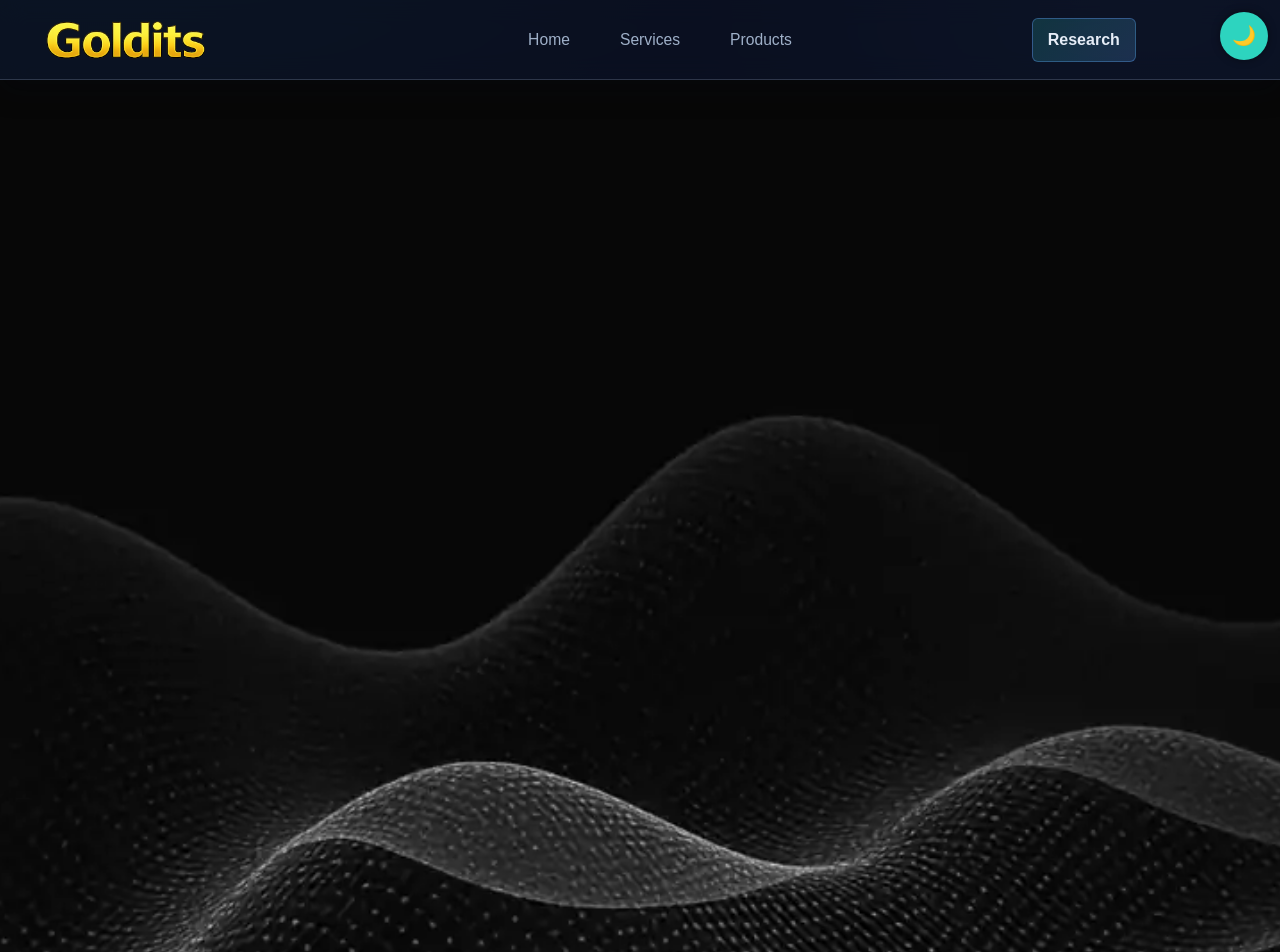
==== contact.html @ d98e349c "Launch-ready website update" ====
<!DOCTYPE html>
<html lang="en">
<head>
  <meta charset="UTF-8" />
  <meta name="viewport" content="width=device-width, initial-scale=1.0" />
  <meta name="theme-color" content="#0b1020" />
  <link rel="icon" type="image/png" href="gos.png" />
  <link rel="apple-touch-icon" href="gologo.webp" />
  <link rel="manifest" href="site.webmanifest" />
  <title>Contact | Goldits</title>
  <meta name="description" content="Contact Goldits to discuss GIS platform integrations, deployments, and geospatial solutions." />
  <meta name="keywords" content="contact GIS nigeria, contact GIS africa, map nigeria services, map africa services, geofencing nigeria support, tracking nigeria solutions, tracking africa solutions, postal code nigeria API, postal code africa data, routing and geocoding nigeria africa" />
  <meta name="robots" content="index, follow" />
  <meta name="geo.region" content="NG" />
  <meta name="geo.placename" content="Nigeria" />
  <link rel="canonical" href="https://goldits.com/contact.html" />
  <meta property="og:type" content="website" />
  <meta property="og:site_name" content="Goldits" />
  <meta property="og:title" content="Contact | Goldits" />
  <meta property="og:description" content="Contact Goldits to discuss GIS platform integrations, deployments, and geospatial solutions." />
  <meta property="og:url" content="https://goldits.com/contact.html" />
  <meta property="og:image" content="https://goldits.com/assets/img/maprend.webp" />
  <meta name="twitter:card" content="summary_large_image" />
  <meta name="twitter:title" content="Contact | Goldits" />
  <meta name="twitter:description" content="Contact Goldits to discuss GIS platform integrations, deployments, and geospatial solutions." />
  <meta name="twitter:image" content="https://goldits.com/assets/img/maprend.webp" />
  <script>
    try {
      if (localStorage.getItem("theme") === "light") {
        document.documentElement.classList.add("light");
      }
    } catch (_) {}
  </script>
  <link rel="stylesheet" href="assets/css/style.css" />
</head>
<body>
  <button id="theme-toggle" aria-label="Toggle theme">🌙</button>
  <a href="#main-content" class="skip-link">Skip to main content</a>

  <nav class="navbar" role="navigation" aria-label="Primary">
    <div class="navbar__container">
      <a href="index.html" id="navbar__logo">
        <img src="gologo.webp" alt="ALGO Logo" loading="eager" decoding="async" fetchpriority="high" />
      </a>
      <div class="navbar__toggle" id="mobile-menu" role="button" aria-label="Toggle menu" aria-controls="primary-menu" aria-expanded="false" tabindex="0">
        <span class="bar"></span><span class="bar"></span><span class="bar"></span>
      </div>
      <ul class="navbar__menu" id="primary-menu">
        <li class="navbar__item"><a href="index.html" class="navbar__links">Home</a></li>
        <li class="navbar__item"><a href="index.html#core-geospatial-services" class="navbar__links">Services</a></li>
        <li class="navbar__item"><a href="index.html#products-overview" class="navbar__links">Products</a></li>
        <li class="navbar__item mobile-only"><a href="index.html#research" class="navbar__links">Research</a></li>
      </ul>
      <a href="index.html#research" class="navbar__research">Research</a>
    </div>
  </nav>

  <main id="main-content" role="main">
    <section class="contact">
      <div class="contact__container">
        <h1>Contact</h1>
        <h2>Get in touch</h2>
        <p>Questions or partnership requests? Send us a message and our team will get back to you.</p>
        <form class="contact__form" action="https://formsubmit.co/apply.async@gmail.com" method="post">
          <input type="hidden" name="form_type" value="Contact Form" />
          <input type="hidden" name="_subject" value="Goldits Contact Form Submission" />
          <input type="hidden" name="_template" value="table" />
          <input type="text" name="_honey" style="display:none" tabindex="-1" autocomplete="off" />
          <label for="name">Name</label>
          <input type="text" id="name" name="name" autocomplete="name" required />

          <label for="email">Email</label>
          <input type="email" id="email" name="email" autocomplete="email" required />

          <label for="message">Message</label>
          <textarea id="message" name="message" rows="5" required></textarea>

          <button type="submit" class="btn btn-primary">Send Message</button>
        </form>
      </div>
    </section>
  </main>

  <script src="script.js" defer></script>
</body>
</html>
---- assets/css/style.css ----
#theme-toggle {
  position: fixed;
  top: max(0.75rem, env(safe-area-inset-top));
  right: max(0.75rem, env(safe-area-inset-right));
  background: var(--primary);
  color: var(--background);
  border: none;
  width: clamp(2.5rem, 4vw, 3rem);
  height: clamp(2.5rem, 4vw, 3rem);
  min-width: 2.5rem;
  min-height: 2.5rem;
  padding: 0;
  display: inline-flex;
  align-items: center;
  justify-content: center;
  border-radius: 50%;
  font-size: clamp(1rem, 2vw, 1.2rem);
  line-height: 1;
  cursor: pointer;
  box-shadow: 0 0 8px rgba(0,0,0,0.4);
  z-index: 9999;
  transition: background-color 0.3s ease, color 0.3s ease, transform 0.2s ease;
}

#theme-toggle:hover {
  background: var(--accent);
  color: var(--secondary);
}

#theme-toggle:active {
  transform: scale(0.96);
}

@media (max-width: 960px) {
  #theme-toggle {
    top: auto;
    bottom: max(0.75rem, env(safe-area-inset-bottom));
    right: max(0.75rem, env(safe-area-inset-right));
  }
}

@media (max-width: 600px) {
  #theme-toggle {
    bottom: max(0.5rem, env(safe-area-inset-bottom));
    right: max(0.5rem, env(safe-area-inset-right));
    width: 2.35rem;
    height: 2.35rem;
    font-size: 1rem;
  }
}

html {
  scroll-behavior: smooth;
  transition: background-color 0.4s ease, color 0.4s ease;
}

:focus-visible {
  outline: 2px solid var(--primary);
  outline-offset: 2px;
}

@media (prefers-reduced-motion: reduce) {
  html {
    scroll-behavior: auto;
  }
}
/* Responsive text, icons, and images */
@media (max-width: 1024px) {
  body {
    font-size: 1rem;
  }
  h1, h2, h3, h4 {
    font-size: 2rem;
  }
  .hero__content h1 {
    font-size: 2.2rem;
  }
  .hero__content p {
    font-size: 1.05rem;
  }
  .hero__image img, .service__card img, .core-group-preview img {
    max-width: 100%;
    height: auto;
    border-radius: 0.7rem;
  }
  .btn {
    padding: 0.7rem 1.2rem;
    font-size: 0.95rem;
  }
}

@media (max-width: 600px) {
  h1, h2, h3, h4 {
    font-size: 1.3rem;
  }
  .hero__content h1 {
    font-size: 1.5rem;
  }
  .hero__content p {
    font-size: 0.98rem;
  }
  .btn {
    padding: 0.5rem 0.8rem;
    font-size: 0.85rem;
  }
}
/* Accessible buttons for topics and subtopics */
.core-services-section .topic-button,
.core-services-section .subtopic-button {
  background: none;
  border: none;
  padding: 0;
  font: inherit;
  color: inherit;
  cursor: pointer;
  text-align: left;
}
.core-services-section .topic-button:focus,
.core-services-section .subtopic-button:focus {
  outline: none;
  box-shadow: none;
}
.core-services-section h3 .topic-button {
  font-weight: inherit;
  font-size: inherit;
}
.core-services-section .subtopic-button {
  display: inline-block;
  width: 100%;
}
/* CSS Variables for Core Geospatial Services */
:root {
  --service-heading-size: 1.4rem;
  --service-icon-size: 24px;
  --service-line-height: 1.4;
  --service-spacing: 0.75rem;
  /* Dark theme (default) */
  --background: #0d0d0d;
  --text: #ffffff;
  --text-secondary: #cccccc;
  --text-muted: #c0c4cd;
  --primary: #00cfff;
  --primary-hover: #4da6ff;
  --secondary: #1a1a1a;
  --accent: #00cfff;
  --card-bg: #131313;
  --card-border: #333;
  --section-bg: #0d0d0d;
  --navbar-bg: rgba(0,0,0,0.40);
}

:root.light {
  --background: #f4f8ff;
  --text: #10203a;
  --text-secondary: #3f5577;
  --text-muted: #62779a;
  --primary: #1f8cff;
  --primary-hover: #36b0ff;
  --secondary: #e9f2ff;
  --accent: #10b981;
  --card-bg: #ffffff;
  --card-border: rgba(31, 140, 255, 0.18);
  --section-bg: #eef4ff;
  --navbar-bg: rgba(244, 248, 255, 0.88);
}
/* wrap list + preview */
/* Two independent group panels */
.core-services-section .core-group-panel {
  display: flex;
  gap: 2rem;
  margin-bottom: 2rem;
}
.core-services-section .core-group-list {
  flex: 1 1 50%;
}
@media (max-width: 768px) {
  .core-services-section .core-group-panel {
    flex-direction: column;
  }
  .core-services-section .core-group-preview {
    display: none;
  }
  /* per-card expansion images continue to show under each line */
}
/* Ensure group preview is hidden and list stacks on screens up to 1024 px */
@media (max-width: 1024px) {
  .core-services-section .core-group-panel {
    flex-direction: column;
  }
  .core-services-section .core-group-preview {
    display: none !important;
  }
}
/* Legacy per-card inline image rules removed; cards use topic background images. */
/* Responsive typography/icon scaling for service lines */
@media (max-width: 768px) {
  :root {
    --service-heading-size: 1.25rem;
    --service-icon-size: 28px;
  }
}
@media (max-width: 480px) {
  :root {
    --service-heading-size: 1.1rem;
    --service-icon-size: 24px;
  }
}
/* Core Services Exact Leslie-Style */
@media (max-width: 768px) {
  .core-services-section .core-group-list .core-line,
  .core-services-section .core-group-list hr {
    width: 100%;
  }
}

.core-services-section .core-header {
  display: flex;
  align-items: center;
  justify-content: center !important;
  gap: var(--service-spacing) !important;
  padding: var(--service-spacing) 0 !important;
}

.core-services-section .core-summary {
  margin-left: 1rem;
  color: #ccc;
  font-size: 0.95rem;
  flex-grow: 1;
}

.core-services-section .core-line:hover .toggle-icon,
.core-services-section .core-line:focus-within .toggle-icon,
.core-services-section .core-line.expanded .toggle-icon {
  opacity: 1;
}

.core-services-section .core-detail li {
  margin-bottom: 0.5rem;
  font-size: 0.95rem;
  color: #ccc;
}
.core-services-section .core-line.expanded .core-detail {
  display: block;
}
.core-services-section .core-line.expanded .core-summary {
  display: none;
}
/* Core Services Section */
.core-services-section {
  border-radius: 0;
  background: transparent;
  text-align: center;
}

.core-services-section::before {
  content: none !important;
  display: none !important;
}

body {
  margin: 0;
  font-family: sans-serif;
  box-sizing: border-box;
  padding: 0;
}
.navbar {
  background: transparent;
  position: sticky;
  top: 0;
  z-index: 999;
  height: 80px;
  display: flex;
  justify-content: center;
  align-items: center;
  font-size: 1rem;
  box-shadow: none;
}
.navbar::before {
  content: "";
  position: absolute;
  inset: 0;
  background: var(--navbar-bg);
  backdrop-filter: blur(12px);
  -webkit-backdrop-filter: blur(12px);
  border-bottom: 1px solid rgba(255,255,255,0.15);
  pointer-events: none;
  transition: background 0.4s ease;
}

 .navbar__container {
  display: flex;
  justify-content: space-between;
  align-items: center;
  height: 80px;
  z-index: 1;
  width: 100%;
  max-width: none;
  margin: 0 auto;
  padding: 0 5%;
  position: relative;
}

@media (max-width: 1200px) {
  .navbar__container {
    padding: 0 3.5%;
  }
}

@media (max-width: 1024px) {
  .navbar__container {
    padding: 0 1rem;
  }
}

@media (max-width: 600px) {
  .navbar__container {
    padding: 0 0.5rem;
  }
}

#navbar__logo {
  background:linear-gradient(to top,#00cfff,#4da6ff);
  background-clip:text;
  -webkit-background-clip:text;
  color:transparent;
  font-size:1.5rem;
  font-weight:bold;
  text-decoration:none;
  display:flex;
  align-items:center;
  cursor:pointer;
  transition:transform 0.3s ease;
  margin-left: 0;
}

#navbar__logo img {
  height: auto;
  width: auto;
  max-width: 160px;
  max-height: 38px;
  object-fit: contain;
  display: block;
  margin-left: -2.4rem;
  margin-right: 0;
  padding: 0;
}


.navbar__menu {
  display: flex;
  align-items: center;
  list-style: none;
  gap: 1rem;
  /* margin: 0 auto; */
  justify-content: center;
  position: absolute;
  left: 50%;
  transform: translateX(-50%);
}

.navbar__links {
  color: var(--text-secondary);
  display: flex;
  align-items: center;
  justify-content: center;
  text-decoration: none;
  padding: 0.5rem 1rem;  /* increase clickable area */
  height: 100%;
  transition: color 0.3s ease, background-color 0.3s ease;
  border-radius: 5px;   /* smooth corners */
}
.navbar__links:hover {
  color: var(--primary);
  background-color: rgba(0, 207, 255, 0.1); /* subtle hover background */
}

.navbar__research {
  background: var(--secondary);
  color: var(--text);
  padding: 0.5rem 0.95rem;
  border-radius: 6px;
  text-decoration: none;
  font-weight: 600;
  margin-left: auto;
  margin-right: 3.75rem;
  display: inline-flex;
  align-items: center;
  justify-content: center;
  transition: background 0.3s ease, color 0.3s ease;
}
.navbar__research:hover {
  background: var(--card-bg);
  color: var(--primary);
}
.mobile-only {
  display: none;
}
@media screen and (max-width: 960px) {
  .navbar__research {
    display: none;
  }
  .navbar__menu .mobile-only {
    display: block;
  }
}

@media (max-width: 1200px) {
  .navbar__research {
    padding: 0.42rem 0.8rem;
    font-size: 0.92rem;
    margin-right: 3.4rem;
  }
}
.navbar__links.active {
  border-bottom: 2px solid #00cfff;
  padding-bottom: 4px;
}
.navbar__toggle .bar {
  display: block;
  width: 25px;
  height: 3px;
  margin: 5px auto;
  transition: transform 0.3s ease-in-out, opacity 0.3s ease-in-out, background-color 0.3s ease-in-out;
  background: #fff;
  cursor: pointer;
}
#mobile-menu {
  display: none;
}
@media screen and (max-width: 960px) {
  #mobile-menu {
    display: block;
    position: absolute;
    right: 16px;
    top: 50%;
    transform: translateY(-50%);
  }
}


body {
  background-color: var(--background);
  color: var(--text);
  transition: background-color 0.4s ease, color 0.4s ease;
}

.hero {
  display: flex;
  flex-direction: row;
  justify-content: flex-start;
  align-items: stretch;
  padding: 6rem 5%;
  height: 65vh;
  color: white;
  text-shadow: 0 0 10px rgba(0,0,0,0.8);
  position: relative;
  overflow: hidden;
  background: none;
}

.hero__content {
  flex: 0 0 48%;
  display: flex;
  flex-direction: column;
  justify-content: center;
  align-items: flex-start;
  text-align: left;
  z-index: 2;
}

.hero__image {
  flex: 1 1 52%;
  display: flex;
  align-items: flex-end;
  justify-content: flex-end;
  position: relative;
  z-index: 1;
}
.hero__image img {
  width: 480px;
  max-width: 100%;
  height: auto;
  object-fit: contain;
  display: block;
  filter: drop-shadow(0 8px 32px rgba(0,0,0,0.18));
}

@media (max-width: 900px) {
  .hero__image img {
    width: 320px;
  }
}

@media (max-width: 768px) {
  .hero {
    flex-direction: column;
    padding: 2rem 1rem;
    height: auto;
  }
  .hero__content {
    flex: 1 1 100%;
    align-items: center;
    text-align: center;
    margin-bottom: 2rem;
  }
  .hero__image {
    justify-content: center;
    align-items: center;
    width: 100%;
    margin: 0 auto;
  }
  .hero__image img {
    width: 100%;
    max-width: 340px;
  }
}

@media (max-width: 768px) {
  .hero {
    background-position: center center;
    background-size: cover;
  }
}

 .hero__content h1 {
  font-size: 3.5rem;
  font-weight: 800;
  margin-bottom: 1.2rem;
  background: none;
  -webkit-background-clip: border-box;
  background-clip: border-box;
  -webkit-text-fill-color: currentColor;
  color: var(--primary);
}

@media (max-width: 1024px) {
  .hero__content h1 {
    font-size: 2.2rem !important;
  }
}

@media (max-width: 600px) {
  .hero__content h1 {
    font-size: 1.5rem !important;
  }
}

.hero__content p {
  font-size: 1.3rem;
  max-width: 700px;
  margin: 0 auto 2.5rem;
  color: var(--text-secondary);
}

.hero__buttons {
  display: flex;
  justify-content: center;
  align-items: center;
  gap: 1rem;
  flex-wrap: wrap;
}
.hero__buttons .btn {
  padding: 1rem 2rem;
  margin: 0 0.8rem;
  font-size: 1rem;
  border-radius: 30px;
  text-transform: uppercase;
  transition: transform 0.3s ease, box-shadow 0.3s ease, background-color 0.3s ease, color 0.3s ease, border-color 0.3s ease;
  box-shadow: 0 4px 15px rgba(0, 207, 255, 0.2);
}

.btn-primary {
  background-color: var(--primary);
  color: var(--background);
  transition: background-color 0.3s ease, color 0.3s ease;
  text-decoration: none;
}
.btn-primary:hover {
  background-color: var(--primary-hover);
}

.btn-secondary {
  background-color: var(--secondary);
  color: var(--text);
  border: 1px solid var(--text);
  transition: background-color 0.3s ease, color 0.3s ease, border-color 0.3s ease;
  text-decoration: none;
}

@media (max-width: 960px) {
  .hero {
    flex-direction: column;
    text-align: center;
    padding: 2rem;
  }

  .hero__content {
    max-width: 100%;
  }
}

.services {
  text-align: center;
  padding: 4rem 2rem;
  background-color: var(--section-bg);
  color: var(--text);
}

.services__header h2 {
  font-size: 2.5rem;
  margin-bottom: 1rem;
}

.services__header p {
  font-size: 1.2rem;
  margin-bottom: 3rem;
}

.services__container {
  display: grid;
  grid-template-columns: repeat(3, 1fr);
  gap: 2rem;
  justify-items: center;
  justify-content: center;
  padding: 0.5rem;
}

/* Make it responsive on smaller devices */
@media (max-width: 1024px) {
  .services__container {
    grid-template-columns: repeat(2, 1fr);
  }
}

@media (max-width: 640px) {
  .services__container {
    grid-template-columns: 1fr;
  }
}

.contact {
  background: url('../img/mesh.webp') no-repeat center center/cover;
  padding: 4rem 2rem;
  text-align: center;
  color: white;
}

.contact__container {
  max-width: 600px;
  margin: 0 auto;
}

.contact__container h1 {
  font-size: 2.5rem;
  font-weight: bold;
}

.contact__container h2 {
  font-size: 2rem;
  font-weight: bold;
  margin-top: 1rem;
}

.product-features h3 {
  align-self: start;

}

.contact__container p {
  font-size: 1.2rem;
  margin: 1.5rem 0;
}

.contact__form {
  display: flex;
  flex-direction: column;
  gap: 1.2rem;
}

.contact__form input,
.contact__form textarea {
  padding: 0.8rem;
  border: none;
  border-radius: 5px;
  font-size: 1rem;
}

.contact__form button {
  padding: 0.8rem;
  font-size: 1.2rem;
  background-color: #1a1a1a;
  color: white;
  border: 1px solid white;
  border-radius: 5px;
  cursor: pointer;
}

.product-features {
  padding: 3rem 2rem;
  text-align: center;
}

.product-features__box h2 {
  font-size: 2rem;
  margin-bottom: 1.5rem;
  text-align: center;
}

.product-features__box ul {
  list-style: none;
  padding: 0;
  text-align: left;
  font-size: 1.1rem;
}

.product-features__box li {
  margin-bottom: 1rem;
  padding-left: 1.5rem;
  position: relative;
}

.navbg-section::before {
  content: "";
  position: absolute;
  top: 0; left: 0; right: 0; bottom: 0;
  background: rgba(0, 0, 0, 0.7); /* Overlay to maintain text contrast */
  z-index: -1;
}

.footer {
  background: linear-gradient(140deg, #0d1a2b 0%, #15314a 48%, #1d4965 100%);
  color: #e8f2ff;
  padding: 2.25rem 1.25rem 0.85rem;
  margin-top: 0;
  font-family: "Segoe UI", sans-serif;
}

.footer__container {
  display: grid;
  grid-template-columns: 1.25fr 0.85fr 0.85fr 1.35fr;
  gap: 1.35rem;
  max-width: 1160px;
  margin: 0 auto;
  align-items: start;
}

.footer__brand,
.footer__links,
.footer__info {
  min-width: 0;
}

.footer__brand {
  padding-right: 0.5rem;
}

.footer__links h3,
.footer__info h3,
.footer__newsletter h3 {
  font-size: 1rem;
  margin: 0 0 0.7rem;
  color: #f3f9ff;
  letter-spacing: 0.01em;
}

.footer__brand h2 {
  font-size: 1.9rem;
  color: #7ae8ff;
  margin: 0 0 0.55rem;
  line-height: 1.1;
}

.footer__brand p {
  font-size: 0.94rem;
  color: #bfd3e9;
  max-width: 34ch;
  line-height: 1.55;
  margin: 0;
}

.footer__brand-logo {
  display: block;
  width: auto;
  max-width: 170px;
  max-height: 42px;
  margin: 0 0 0.55rem;
}

.footer__links ul,
.footer__info ul {
  list-style: none;
  padding: 0;
  margin: 0;
  display: grid;
  gap: 0.5rem;
}

.footer__links li,
.footer__info li {
  margin: 0;
}

.footer__links a,
.footer__info a {
  color: #d5e4f4;
  text-decoration: none;
  transition: color 0.2s ease, opacity 0.2s ease;
  font-size: 0.92rem;
  line-height: 1.4;
}

.footer__links a:hover,
.footer__info a:hover {
  color: #8de6ff;
  opacity: 1;
}

.footer__bottom {
  text-align: center;
  border-top: 1px solid rgba(175, 203, 229, 0.22);
  margin-top: 1.2rem;
  padding-top: 0.7rem;
  font-size: 0.82rem;
  color: #9fb5cd;
}

/* Footer Newsletter */
.footer__newsletter {
  min-width: 0;
  justify-self: stretch;
}

.newsletter-form {
  display: flex;
  align-items: center;
  gap: 0.5rem;
  width: 100%;
  max-width: 100%;
}

.newsletter-field { position: relative; flex: 1; }
.newsletter-field::before {
  content: "";
  position: absolute; left: 12px; top: 50%; transform: translateY(-50%);
  width: 20px; height: 16px; opacity: 0.55; background-repeat: no-repeat; background-size: contain;
  background-image: url('data:image/svg+xml;utf8,<svg xmlns="http://www.w3.org/2000/svg" width="20" height="16" viewBox="0 0 24 24" fill="%23999"><path d="M20 4H4c-1.1 0-2 .9-2 2v12c0 1.1.9 2 2 2h16c1.1 0 2-.9 2-2V6c0-1.1-.9-2-2-2zm0 4-8 5L4 8V6l8 5 8-5v2z"/></svg>');
}
.newsletter-input {
  width: 100%; height: 46px; border-radius: 12px; border: none; outline: none;
  background: #ffffff; color: #0f172a; padding: 0 0.9rem 0 2.4rem; /* room for envelope */
  box-shadow: 0 1px 0 rgba(0,0,0,0.04) inset;
}
.newsletter-button {
  width: 56px; height: 46px; border: 1px solid #d4af37; border-radius: 12px; background: #d4af37; cursor: pointer;
  display: inline-flex; align-items: center; justify-content: center;
  transition: transform 0.15s ease, filter 0.2s ease;
}
.newsletter-button:hover { filter: brightness(1.05); }
.newsletter-button:active { transform: translateY(1px); }
.newsletter-button svg path { fill: #ffffff !important; }
.newsletter-legal { font-size: 0.82rem; color: #aebcd2; margin-top: 0.62rem; line-height: 1.45; }
.newsletter-legal a { color: #ff8a3d; text-decoration: none; }

@media (max-width: 1024px) {
  .footer__container {
    grid-template-columns: repeat(2, minmax(0, 1fr));
    gap: 1.1rem 1rem;
  }

  .footer__newsletter {
    grid-column: 1 / -1;
  }
}

@media (max-width: 600px) {
  .footer {
    padding: 1.7rem 0.9rem 0.75rem;
  }

  .footer__container {
    grid-template-columns: 1fr;
    gap: 1rem;
  }

  .footer__brand p {
    max-width: none;
  }

  .newsletter-form {
    max-width: 100%;
  }
}

.products-overview-section .services__header {
  text-align: center;
  margin-bottom: 3rem;
}

#products-overview {
  position: relative;
  background: linear-gradient(rgba(13,13,13,0.95), rgba(13,13,13,0.95)), url('../img/still.webp') no-repeat center center;
  background-size: cover;
  background-attachment: scroll;
  z-index: 1;
  overflow: visible;
  isolation: isolate;
}

#products-overview .bg-overlay {
  position: absolute;
  top: 0; left: 0;
  width: 100%; height: 100%;
  background: rgba(0, 0, 0, 0.5); /* dim effect */
  z-index: 0;
}

#products-overview > *:not(.bg-overlay) {
  position: relative;
  z-index: 1;
}
/* Tab Navigation for Products Overview */
.tab-buttons {
  display: flex;
  justify-content: center;
  gap: 0.75rem;
  margin-bottom: 2rem;
  flex-wrap: wrap;
  padding: 0 1rem;
  overflow-x: auto;
  -webkit-overflow-scrolling: touch;
  scrollbar-width: thin;
  scrollbar-color: rgba(0, 207, 255, 0.3) transparent;
}

.tab-buttons::-webkit-scrollbar {
  height: 6px;
}

.tab-buttons::-webkit-scrollbar-track {
  background: transparent;
}

.tab-buttons::-webkit-scrollbar-thumb {
  background: rgba(0, 207, 255, 0.3);
  border-radius: 3px;
}

.tab-buttons::-webkit-scrollbar-thumb:hover {
  background: rgba(0, 207, 255, 0.5);
}

.tab-btn {
  background: var(--card-bg);
  color: var(--text-secondary);
  border: 1px solid var(--card-border);
  padding: 0.6rem 1rem;
  border-radius: 8px;
  cursor: pointer;
  transition: background-color 0.3s cubic-bezier(0.4, 0, 0.2, 1), color 0.3s cubic-bezier(0.4, 0, 0.2, 1), border-color 0.3s cubic-bezier(0.4, 0, 0.2, 1), transform 0.3s cubic-bezier(0.4, 0, 0.2, 1);
  white-space: nowrap;
  font-size: 0.9rem;
  font-weight: 500;
  flex-shrink: 0;
}

.tab-btn.active,
.tab-btn:hover {
  background: rgba(0, 207, 255, 0.1);
  border-color: rgba(0, 207, 255, 0.3);
  transform: none;
}

.tab-btn.active {
  background: var(--primary);
  color: var(--background);
  border-color: var(--primary);
  box-shadow: 0 4px 12px rgba(0, 207, 255, 0.3);
}

@media (max-width: 768px) {
  .tab-buttons {
    justify-content: flex-start;
    flex-wrap: nowrap;
    overflow-x: auto;
    padding: 0.5rem 1rem;
    margin-bottom: 1.5rem;
  }
  
  .tab-btn {
    padding: 0.5rem 0.9rem;
    font-size: 0.85rem;
  }
}

.tab-content {
  display: none;
}

.tab-content.active {
  display: block;
}

.products-overview-section {
  position: relative;
  overflow: visible;
  isolation: isolate;
}

.tab-arrows {
  position: sticky;
  top: 46vh;
  left: 0;
  right: 0;
  height: 0;
  margin-bottom: 0;
  overflow: visible;
  z-index: 2147483000;
  pointer-events: auto;
}

.tab-nav-arrow {
  position: absolute;
  top: 0;
  width: 48px;
  height: 48px;
  border: 1px solid rgba(0, 207, 255, 0.42);
  border-radius: 999px;
  background: rgba(9, 19, 33, 0.9);
  color: #dff5ff;
  font-size: 1.25rem;
  font-weight: 700;
  line-height: 1;
  display: inline-flex;
  align-items: center;
  justify-content: center;
  cursor: pointer;
  box-shadow: 0 10px 20px rgba(0, 0, 0, 0.35);
  pointer-events: auto;
  touch-action: manipulation;
  -webkit-tap-highlight-color: transparent;
  user-select: none;
  transform: translateZ(0) scale(1);
  transition: transform 0.18s ease, box-shadow 0.2s ease, background-color 0.2s ease, border-color 0.2s ease;
  z-index: 2147483001;
}

.tab-nav-arrow--left {
  left: 0.8rem;
}

.tab-nav-arrow--right {
  right: 0.8rem;
}

.tab-nav-arrow:hover {
  background: rgba(12, 30, 51, 0.95);
  border-color: rgba(0, 207, 255, 0.72);
  transform: translateY(-2px) scale(1.1);
  box-shadow: 0 14px 28px rgba(0, 0, 0, 0.42), 0 0 0 3px rgba(0, 207, 255, 0.2);
  animation: arrowHoverPulse 0.55s ease;
}

.tab-nav-arrow:focus-visible {
  outline: none;
  box-shadow: 0 0 0 2px rgba(0, 207, 255, 0.45), 0 10px 20px rgba(0, 0, 0, 0.35);
}

.tab-nav-arrow:active {
  transform: translateY(1px) scale(0.92);
  box-shadow: 0 6px 14px rgba(0, 0, 0, 0.35), 0 0 0 2px rgba(0, 207, 255, 0.26);
}

.tab-nav-arrow.is-pressing {
  animation: arrowClickPulse 0.26s ease;
}

@keyframes arrowHoverPulse {
  0% {
    transform: translateY(0) scale(1);
  }
  50% {
    transform: translateY(-2px) scale(1.12);
  }
  100% {
    transform: translateY(-2px) scale(1.1);
  }
}

@keyframes arrowClickPulse {
  0% {
    transform: translateY(0) scale(1);
  }
  45% {
    transform: translateY(1px) scale(0.9);
  }
  100% {
    transform: translateY(0) scale(1);
  }
}

.tab-panel-footer {
  margin-top: 1.5rem;
  text-align: center;
}

#products-overview .tab-content,
#products-overview .tab-content .services__container,
#products-overview .tab-content .service__card {
  position: relative;
  z-index: 1;
}

#products-overview .tab-content .services__container {
  max-width: calc(100% - 8rem);
  margin-left: auto;
  margin-right: auto;
}

@media (max-width: 1024px) {
  #products-overview .tab-content .services__container {
    max-width: calc(100% - 6rem);
  }
}

@media (max-width: 640px) {
  #products-overview .tab-content .services__container {
    max-width: calc(100% - 4.4rem);
  }
}


.tab-panel-footer .btn {
  min-width: 220px;
}

.service__card.is-featured {
  border-color: rgba(0, 207, 255, 0.45);
  box-shadow: 0 14px 28px rgba(0, 207, 255, 0.12);
}

.service__card.is-featured::after {
  content: "Featured";
  position: absolute;
  top: 12px;
  right: 12px;
  background: rgba(0, 207, 255, 0.9);
  color: #041018;
  font-size: 0.72rem;
  font-weight: 700;
  text-transform: uppercase;
  letter-spacing: 0.04em;
  padding: 0.32rem 0.55rem;
  border-radius: 999px;
  z-index: 3;
}

.our-capabilities-card,
.service__card {
  border: 1px solid rgba(159, 176, 200, 0.2);
  box-shadow: 0 14px 34px rgba(2, 8, 23, 0.34);
}

.service__card {
  background: var(--card-bg);
  border: 1px solid var(--card-border);
  border-radius: 16px;
  overflow: hidden;
  max-width: 500px;
  width: 100%;
  display: flex;
  flex-direction: column;
  box-shadow: 0 12px 24px rgba(0, 207, 255, 0.07);
  transition: transform 0.3s ease, box-shadow 0.3s ease, background 0.4s ease, border-color 0.4s ease;
  position: relative;
}

.service__card.is-featured {
  box-shadow: 0 14px 28px rgba(0, 207, 255, 0.12);
  border-color: rgba(0, 207, 255, 0.45);
}

@media (max-width: 1024px) {
  .service__card,
  .product-features__box,
  .our-capabilities-card {
    box-shadow: 0 8px 18px rgba(2, 8, 23, 0.24);
  }

  .service__card {
    border-radius: 12px;
  }
}

@media (max-width: 640px) {
  .tab-arrows {
    top: 46vh;
    z-index: 2147483000;
    height: 0;
    margin-bottom: 0;
  }

  .tab-nav-arrow {
    width: 42px;
    height: 42px;
    font-size: 1.1rem;
  }

  .tab-nav-arrow--left {
    left: 0.55rem;
  }

  .tab-nav-arrow--right {
    right: 0.55rem;
  }

  .tab-panel-footer .btn {
    min-width: 100%;
  }
}
/* --- Unified Service Card and Card Image Styles --- */
/* --- Unified Service Card and Card Image Styles --- */
.service__card {
  background: var(--card-bg);
  border: 1px solid var(--card-border);
  border-radius: 16px;
  overflow: hidden;
  max-width: 500px;
  width: 100%;
  display: flex;
  flex-direction: column;
  box-shadow: 0 12px 24px rgba(0, 207, 255, 0.07);
  transition: transform 0.3s ease, box-shadow 0.3s ease, background 0.4s ease, border-color 0.4s ease;
  position: relative;
}
.service__card:hover {
  transform: translateY(-8px);
  box-shadow: 0 16px 32px rgba(0, 207, 255, 0.15);
}
.card-image {
  width: 100%;
  height: 240px;
  background-color: #000;
  overflow: hidden;
}
.card-image img {
  width: 100%;
  height: 100%;
  object-fit: cover;
  display: block;
}
.card-content {
  padding: 1.8rem 1.5rem;
  display: flex;
  flex-direction: column;
  gap: 0.8rem;
  text-align: left;
  position: relative;
  z-index: 2;
}
.card-content h3 {
  font-size: 1.5rem;
  font-weight: 700;
  color: var(--primary);
  margin: 0 0 0.5rem;
  transition: transform 0.3s ease, color 0.3s ease;
  cursor: pointer;
}
.card-content p {
  color: var(--text-secondary);
  font-size: 1.05rem;
  line-height: 1.6;
  margin: 0;
}


/* Exact Our Capabilities Section (Mockup Match) */
/* Our Capabilities Exact Section: Match Products Overview styles */
.shared-services-bg {
  position: relative;
  background: none;
  isolation: isolate;
}

.shared-services-bg::before {
  content: "";
  position: absolute;
  inset: 0;
  z-index: 0;
  background-image: linear-gradient(rgba(13, 13, 13, 0.92), rgba(13, 13, 13, 0.92)), url("../img/glovec.webp");
  background-position: center center;
  background-repeat: no-repeat;
  background-size: cover;
  transform: translateZ(0);
}

.shared-services-bg > * {
  position: relative;
  z-index: 1;
}

.our-capabilities-exact {
  position: relative;
  background: transparent;
  padding: 4rem 2rem;
  display: flex;
  justify-content: center;
  overflow: hidden;
  contain: layout paint;
}

/* Keep a single fixed background image across breakpoints */
@media (max-width: 1024px) {
  .shared-services-bg::before {
    background-position: center center;
  }
}

.our-capabilities-exact .bg-overlay {
  /* keep for legacy but can be empty or removed */
  display: none;
}
.our-capabilities-exact > .our-capabilities-card {
  position: relative;
  z-index: 1;
}

/* Exact Our Capabilities Section (Mockup Match) */
.our-capabilities-card {
    background: transparent;
    background-color: rgba(18, 22, 0, 0.70);
    
    border-radius: 1rem;
    display: flex;
    max-width: 1200px;
    width: 100%;
    padding: 2.5rem 2.5rem 3rem;
    align-items: flex-start;
    justify-content: space-between;
    box-shadow: 0 0 16px rgba(0, 0, 0, 0.4);
    color: white;
    position: relative;
    margin-top: 3rem;
    margin-bottom: 5rem;
    overflow: hidden;
}

/* Stack heading on top for Core & Platform Services */
.core-services-section .our-capabilities-card {
  flex-direction: column;
  align-items: stretch;
  contain: layout paint;
}

/* Core Geospatial Services container should be white */
#core-geospatial-services .our-capabilities-card {
  background: #f2eadb !important;
  background-color: #f2eadb !important;
  color: #1a2740;
  box-shadow: none !important;
  border: none !important;
}

/* Platform & Ecosystem Services container should be white */
#platform-ecosystem-services .our-capabilities-card {
  background: #f2eadb !important;
  background-color: #f2eadb !important;
  color: #1a2740;
  box-shadow: none !important;
  border: none !important;
}

/* Keep showcase card rich but reduce heavy blending cost while scrolling */
#our-capabilities .our-capabilities-card {
  background-color: rgba(15, 20, 30, 0.9);
  box-shadow: 0 6px 16px rgba(2, 8, 23, 0.2);
}
.core-services-section h2.section-title {
  width: 100%;
  margin: 0 0 0.55rem;
}

.skip-link {
  position: absolute;
  left: -999px;
  top: auto;
  background: #000;
  color: #fff;
  padding: 0.75rem 1rem;
  z-index: 2000;
  text-decoration: none;
  border-radius: 4px;
}
.skip-link:focus {
  left: 1rem;
  top: 1rem;
}
.visually-hidden {
  position: absolute !important;
  width: 1px !important;
  height: 1px !important;
  padding: 0 !important;
  margin: -1px !important;
  overflow: hidden !important;
  clip: rect(0 0 0 0) !important;
  white-space: nowrap !important;
  border: 0 !important;
}
@media screen and (max-width: 960px) {
  .navbar__menu {
    position: fixed;
    top: 0;
    right: 0;
    width: 80%;
    height: 100vh;
    display: flex;
    flex-direction: column;
    align-items: flex-start;
    justify-content: flex-start;
    padding: 2rem 1.5rem;
    padding-top: 4rem;
    background: rgba(0, 0, 0, 0.95);
    transform: translateX(100%);
    transition: none;
    z-index: 1000;
    overflow-y: auto;
  }
  .navbar__menu.active {
    transform: translateX(0);
    transition: transform 0.4s ease;
  }
  /* Remove overlay pseudo-element (no .navbar__menu::before) */

  .navbar__toggle {
    position: fixed;
    top: 1rem;
    right: 1rem;
    background: rgba(0, 0, 0, 0.3);
    padding: 0.5rem;
    border-radius: 4px;
    z-index: 1101;
    width: auto;
    height: auto;
  }
  .navbar__toggle:hover {
    background: rgba(0, 0, 0, 0.5);
  }
  .navbar__toggle.active .bar {
    background: transparent;
  }
  .navbar__toggle.active::before {
    content: "×";
    font-size: 2.4rem;
    color: #ffffff;
    display: block;
    position: absolute;
    top: 0.2rem;
    right: 0.4rem;
    left: 0;
    width: 100%;
    height: 100%;
    text-align: center;
    pointer-events: none;
  }

  .navbar__item { width: 100%; }

  .navbar__links {
    text-align: left;
    padding: 0.75rem 0 0;
    width: 100%;
    margin: 0;
    border-radius: 4px;
    transition: background 0.3s ease, color 0.3s ease;
    display: block;
    font-size: 1.2rem;
    border-bottom: 1px solid rgba(255,255,255,0.3);
  }
  .navbar__links:hover {
    background: rgba(255, 255, 255, 0.1);
  }

  /* Add vertical spacing between links for mobile menu */
  .navbar__menu .navbar__item + .navbar__item .navbar__links {
    margin-top: 0.5rem;
  }

  /* Show the mobile-only item inside the slide-in menu */
  .navbar__menu .mobile-only { display: block; }
}

@media (prefers-reduced-motion: reduce) {
  .core-services-section .core-group-preview img {
    transition: none !important;
    transform: none !important;
  }
}
@media (max-width: 600px) {
  .footer { padding: 0.75rem 0.75rem 0.5rem; }
  .footer__container { gap: 0.5rem; }
  .footer__brand h2 { font-size: 1.25rem; }
  .footer__links a, .footer__info a { font-size: 0.8rem; }
}
/* === Mobile fixes === */
/* Background-attachment: fixed is buggy on iOS; fall back to scroll on mobile/tablet */
@media (max-width: 1024px) {
  #products-overview {
    background-attachment: scroll !important;
    background-position: center center;
    background-repeat: no-repeat;
    background-size: cover;
  }

  .shared-services-bg::before {
    background-position: center center;
    background-repeat: no-repeat;
    background-size: cover;
  }
}

/* Ensure scroll-to-header accounts for sticky navbar */
.core-line { scroll-margin-top: 88px; }

/* Contain ::before overlays to the section */
.core-services-section { position: relative; }

/* Hero image sizing override */
@media (min-width: 1025px) {
  .hero {
    min-height: 70vh;
    align-items: center;
  }

  .hero__content {
    flex: 0 0 50%;
    max-width: 50%;
    align-items: flex-start;
  }

  .hero__image {
    flex: 0 0 50%;
    max-width: 50%;
    justify-content: center;
    align-items: center;
  }

  .hero__image img {
    width: 100%;
    max-width: 760px;
    max-height: 70vh;
    height: auto;
    object-fit: contain;
  }
}

@media (max-width: 1024px) {
  .hero__image {
    width: 100%;
    max-width: 640px;
    margin: 0 auto;
  }

  .hero__image img {
    width: 100%;
    max-width: 100%;
    height: auto;
  }
}

/* ===== Modern Dark Theme Refresh ===== */
:root:not(.light) {
  --background: #0b1020;
  --section-bg: #0f172a;
  --card-bg: #111827;
  --secondary: #1a2336;
  --text: #e6edf7;
  --text-secondary: #9fb0c8;
  --text-muted: #7f93b0;
  --primary: #2dd4bf;
  --primary-hover: #60a5fa;
  --accent: #f59e0b;
  --card-border: rgba(159, 176, 200, 0.22);
  --navbar-bg: rgba(11, 16, 32, 0.72);
}

body {
  background-color: var(--background);
  background-image:
    radial-gradient(1200px 700px at 8% -10%, rgba(45, 212, 191, 0.12), transparent 55%),
    radial-gradient(900px 600px at 90% 0%, rgba(96, 165, 250, 0.1), transparent 52%);
  color: var(--text);
}

.navbar::before {
  border-bottom: 1px solid rgba(159, 176, 200, 0.24);
  box-shadow: 0 10px 28px rgba(5, 10, 20, 0.32);
}

.navbar__links {
  color: var(--text-secondary);
  border: 1px solid transparent;
}

.navbar__links:hover {
  color: var(--text);
  background-color: rgba(96, 165, 250, 0.12);
  border-color: rgba(96, 165, 250, 0.28);
}

.navbar__research {
  background: linear-gradient(135deg, rgba(45, 212, 191, 0.18), rgba(96, 165, 250, 0.2));
  border: 1px solid rgba(96, 165, 250, 0.36);
}

.hero {
  min-height: 72vh;
  padding-top: 7rem;
}

.hero__content h1 {
  letter-spacing: -0.02em;
  line-height: 1.03;
}

.hero__content p {
  max-width: 60ch;
  color: var(--text-secondary);
}

.hero__buttons .btn {
  text-transform: none;
  border-radius: 12px;
  font-weight: 600;
}

.btn-primary {
  background: var(--primary);
  color: #041018;
  border: 1px solid rgba(159, 176, 200, 0.2);
  box-shadow: 0 10px 24px rgba(45, 212, 191, 0.25);
}

.btn-secondary {
  background: rgba(26, 35, 54, 0.72);
  border: 1px solid rgba(159, 176, 200, 0.36);
  color: var(--text);
}

.btn-secondary:hover {
  background: rgba(33, 44, 67, 0.92);
  border-color: rgba(96, 165, 250, 0.45);
}

.our-capabilities-card,
.service__card {
  border: 1px solid rgba(159, 176, 200, 0.2);
  box-shadow: 0 14px 34px rgba(2, 8, 23, 0.34);
}

.our-capabilities-card {
  background-color: rgba(17, 24, 39, 0.72);
  backdrop-filter: none;
  -webkit-backdrop-filter: none;
}

.core-services-section .core-group-list .core-line {
  border-radius: 10px;
  transition: background-color 0.2s ease, transform 0.2s ease;
}

.core-services-section .core-line:hover {
  background: rgba(96, 165, 250, 0.1);
}

.core-services-section .core-line h3 {
  color: var(--text);
}

.core-services-section .core-detail li {
  color: var(--text-secondary);
}

.core-services-section h2.section-title,
.services__header h2 {
  color: var(--text);
  background: linear-gradient(135deg, #d7e9ff, #9fb0c8);
  -webkit-background-clip: text;
  background-clip: text;
  -webkit-text-fill-color: transparent;
}

#products-overview .services__header p,
.card-content p,
.footer__brand p {
  color: var(--text-secondary);
}

.tab-btn {
  border: 1px solid rgba(159, 176, 200, 0.3);
  background: rgba(17, 24, 39, 0.65);
  color: var(--text-secondary);
}

.tab-btn.active,
.tab-btn:hover {
  color: var(--text);
  border-color: rgba(96, 165, 250, 0.55);
}

.tab-btn.active {
  background: linear-gradient(135deg, rgba(45, 212, 191, 0.22), rgba(96, 165, 250, 0.25));
  box-shadow: 0 10px 22px rgba(96, 165, 250, 0.2);
}

.card-content h3,
.footer__brand h2 {
  color: #c9f9f2;
}

.footer {
  background: linear-gradient(120deg, #0b1020, #111827, #1a2336);
  border-top: 1px solid rgba(159, 176, 200, 0.2);
}

/* ===== Light Mode Surface + Palette Overrides ===== */
:root.light body {
  background-color: var(--background);
  background-image:
    radial-gradient(1200px 700px at 8% -10%, rgba(31, 140, 255, 0.1), transparent 55%),
    radial-gradient(900px 600px at 90% 0%, rgba(16, 185, 129, 0.08), transparent 52%);
  color: var(--text);
}

:root.light .navbar::before {
  border-bottom: 1px solid rgba(31, 140, 255, 0.22);
  box-shadow: 0 8px 20px rgba(31, 66, 120, 0.12);
}

:root.light .navbar__links {
  color: var(--text-secondary);
}

:root.light .navbar__links:hover {
  color: var(--text);
  background-color: rgba(31, 140, 255, 0.12);
  border-color: rgba(31, 140, 255, 0.24);
}

:root.light .navbar__research {
  background: linear-gradient(135deg, rgba(31, 140, 255, 0.18), rgba(16, 185, 129, 0.16));
  border: 1px solid rgba(31, 140, 255, 0.24);
  color: var(--text);
}

:root.light .btn-primary {
  color: #ffffff;
  box-shadow: 0 8px 20px rgba(31, 140, 255, 0.24);
}

:root.light .btn-secondary {
  background: #ffffff;
  border-color: rgba(31, 140, 255, 0.25);
  color: var(--text);
}

:root.light .btn-secondary:hover {
  background: #f7fbff;
  border-color: rgba(31, 140, 255, 0.4);
}

:root.light .hero__content h1 {
  background: none;
  -webkit-background-clip: border-box;
  background-clip: border-box;
  -webkit-text-fill-color: currentColor;
  color: #1363df;
}

:root.light .hero__content p {
  color: #314d75;
}

:root.light .our-capabilities-card,
:root.light .service__card {
  background-color: #ffffff;
  border-color: rgba(31, 140, 255, 0.16);
  box-shadow: 0 12px 28px rgba(31, 66, 120, 0.12);
}

:root.light #our-capabilities .our-capabilities-card {
  background-color: rgba(255, 255, 255, 0.94);
}

:root.light #core-geospatial-services .our-capabilities-card,
:root.light #platform-ecosystem-services .our-capabilities-card {
  background: #F5EFE6 !important;
  background-color: #F5EFE6 !important;
  color: var(--text);
}

:root.light .product-features__box {
  background: linear-gradient(145deg, rgba(255, 255, 255, 0.96), rgba(240, 248, 255, 0.96));
  border-color: rgba(31, 140, 255, 0.16);
  box-shadow: 0 10px 24px rgba(31, 66, 120, 0.1);
}

:root.light .shared-services-bg::before {
  background-image: linear-gradient(rgba(244, 248, 255, 0.9), rgba(244, 248, 255, 0.9)), url("../img/glovec.webp");
}

:root.light #products-overview {
  background: linear-gradient(rgba(244, 248, 255, 0.94), rgba(244, 248, 255, 0.94)), url("../img/still.webp") no-repeat center center;
  background-size: cover;
}

:root.light #products-overview .bg-overlay {
  background: rgba(255, 255, 255, 0.28);
}

:root.light .core-services-section h2.section-title,
:root.light .services__header h2,
:root.light .our-capabilities-card--showcase h2 {
  background: linear-gradient(135deg, #0f3f91, #2a7cff);
  -webkit-background-clip: text;
  background-clip: text;
  -webkit-text-fill-color: transparent;
  color: transparent;
}

:root.light .tab-btn {
  background: #ffffff;
  border-color: rgba(31, 140, 255, 0.22);
  color: var(--text-secondary);
  font-weight: 600;
  letter-spacing: 0.01em;
}

:root.light .tab-btn.active,
:root.light .tab-btn:hover {
  color: var(--text);
  border-color: rgba(31, 140, 255, 0.45);
}

:root.light .tab-btn.active {
  background: linear-gradient(135deg, rgba(31, 140, 255, 0.2), rgba(16, 185, 129, 0.18));
  box-shadow: 0 8px 18px rgba(31, 140, 255, 0.16);
}

:root.light .card-content h3,
:root.light .footer__brand h2 {
  color: #1f4f9a;
}

:root.light .card-content h3 {
  font-weight: 700;
  letter-spacing: -0.01em;
}

:root.light .card-content p {
  color: #4a6388;
  line-height: 1.68;
}

:root.light .footer {
  background: linear-gradient(120deg, #eaf2ff, #f4f8ff, #e8f6ff);
  border-top: 1px solid rgba(31, 140, 255, 0.2);
  color: var(--text);
}

:root.light .footer__brand p,
:root.light .footer__links a,
:root.light .footer__info a,
:root.light .footer__bottom {
  color: var(--text-secondary);
}

:root.light .footer__links a:hover,
:root.light .footer__info a:hover,
:root.light .newsletter-legal a {
  color: var(--primary);
}

:root.light .newsletter-input {
  background: #ffffff;
  color: var(--text);
  border: 1px solid rgba(31, 140, 255, 0.2);
}

:root.light .newsletter-button {
  background: #d4af37;
  border-color: #d4af37;
}

:root.light .spotlight-section {
  background: linear-gradient(140deg, #eaf3ff 0%, #f3f9ff 50%, #ecf9f5 100%);
  color: var(--text);
}

:root.light .spotlight-kicker {
  color: #2b5f9e;
  background: rgba(255, 255, 255, 0.82);
  border-color: rgba(43, 95, 158, 0.2);
}

:root.light .spotlight-title {
  background: linear-gradient(90deg, #1f8cff, #10b981);
  -webkit-background-clip: text;
  background-clip: text;
  -webkit-text-fill-color: transparent;
}

:root.light .spotlight-lead {
  color: #36567f;
}

:root.light .spotlight-hero-card {
  background: rgba(255, 255, 255, 0.84);
  border-color: rgba(31, 140, 255, 0.16);
  box-shadow: 0 20px 48px rgba(31, 66, 120, 0.14);
}

:root.light .spotlight-hero-copy h3 {
  color: #163863;
}

:root.light .spotlight-hero-copy p {
  color: #496a93;
}

:root.light .spotlight-metrics li {
  background: rgba(255, 255, 255, 0.82);
  border-color: rgba(31, 140, 255, 0.18);
}

:root.light .spotlight-metrics li strong {
  color: #124f8e;
}

:root.light .spotlight-metrics li span {
  color: #4b688f;
}

:root.light .spotlight-card {
  background: rgba(255, 255, 255, 0.82);
  border-color: rgba(31, 140, 255, 0.18);
  box-shadow: 0 10px 24px rgba(31, 66, 120, 0.12);
}

:root.light .spotlight-card h3 {
  color: #15507f;
}

:root.light .spotlight-card p {
  color: #48658d;
}

:root.light .core-services-section .core-group-preview {
  background: rgba(255, 255, 255, 0.92);
  border: 1px solid rgba(31, 140, 255, 0.16);
}

:root.light .core-services-section .core-group-preview img {
  background: rgba(239, 247, 255, 0.9);
}

:root.light .geo-showcase-item {
  background-color: rgba(230, 239, 255, 0.82);
  box-shadow: 0 8px 18px rgba(31, 66, 120, 0.12);
}

:root.light .geo-showcase-item::after {
  background: linear-gradient(180deg, rgba(255, 255, 255, 0.22), rgba(234, 243, 255, 0.62));
}

:root.light .geo-showcase-item:hover::after {
  background: linear-gradient(180deg, rgba(255, 255, 255, 0.3), rgba(223, 236, 255, 0.75));
}

:root.light .geo-showcase-item strong {
  color: #143b78;
  font-weight: 700;
  letter-spacing: -0.005em;
}

:root.light .geo-showcase-item > span:last-child {
  color: #35537b;
  line-height: 1.56;
}

:root.light .product-features__box h2 {
  color: #153a76;
  letter-spacing: -0.01em;
}

:root.light #theme-toggle {
  color: #ffffff;
  box-shadow: 0 6px 16px rgba(31, 140, 255, 0.24);
}

:root.light .product-features__box li {
  color: #3f5f89;
  line-height: 1.62;
}

:root.light .services__header p,
:root.light #products-overview .services__header p {
  color: #3f5c84;
  max-width: 70ch;
  margin-left: auto;
  margin-right: auto;
}

:root.light .core-services-section .core-line h3 {
  color: #f5f9ff;
  letter-spacing: 0.01em;
}

:root.light .core-services-section .core-detail li {
  color: #dce8fa;
}

@media (max-width: 960px) {
  :root.light .navbar__menu {
    background: rgba(244, 248, 255, 0.98);
    border-left: 1px solid rgba(31, 140, 255, 0.2);
  }

  :root.light .navbar__links {
    color: var(--text);
    border-bottom: 1px solid rgba(31, 140, 255, 0.18);
  }

  :root.light .navbar__links:hover {
    background: rgba(31, 140, 255, 0.08);
  }

  :root.light .navbar__toggle {
    background: rgba(255, 255, 255, 0.9);
    border: 1px solid rgba(31, 140, 255, 0.2);
  }

  :root.light .navbar__toggle .bar {
    background: #184580;
  }
}

@media (max-width: 768px) {
  :root.light .tab-btn {
    font-size: 0.84rem;
    padding: 0.44rem 0.72rem;
    border-radius: 9px;
  }

  :root.light .card-content {
    padding: 0.95rem 0.85rem 1rem;
  }

  :root.light .card-content h3 {
    font-size: 1.06rem;
    line-height: 1.32;
  }

  :root.light .card-content p {
    font-size: 0.95rem;
    line-height: 1.56;
  }

  :root.light .geo-showcase-item {
    padding: 0.82rem 0.8rem;
  }

  :root.light .geo-showcase-item strong {
    font-size: 0.94rem;
  }

  :root.light .geo-showcase-item > span:last-child {
    font-size: 0.83rem;
  }
}

@media (max-width: 768px) {
  .hero {
    min-height: auto;
    padding-top: 5.25rem;
  }

  .our-capabilities-card,
  .service__card {
    box-shadow: 0 10px 24px rgba(2, 8, 23, 0.28);
  }
}

/* ===== Seamless Flow + Feature Callout Polish ===== */
header,
section,
main,
footer {
  margin: 0;
}

main {
  padding: 0;
}

.hero {
  min-height: 66vh;
  padding: 6.2rem 5% 2.25rem;
}

.shared-services-bg {
  margin-top: 0;
}

.our-capabilities-exact {
  padding-top: 2.25rem;
  padding-bottom: 2.25rem;
}

.shared-services-bg > .our-capabilities-exact:first-child {
  padding-top: 0;
}

.our-capabilities-card,
.core-services-section .our-capabilities-card {
  margin-top: 0;
  margin-bottom: 0;
}

#products-overview {
  margin-top: 0;
}

.footer {
  margin-top: 0;
}

.product-features {
  position: relative;
  z-index: 1;
  display: grid;
  grid-template-columns: repeat(2, minmax(280px, 1fr));
  gap: 1.4rem;
  align-items: stretch;
  padding: 2.25rem 5%;
  margin: 0;
  border-top: 1px solid rgba(159, 176, 200, 0.2);
  border-bottom: 1px solid rgba(159, 176, 200, 0.2);
}

.product-features__box {
  background:
    linear-gradient(145deg, rgba(17, 24, 39, 0.92), rgba(14, 21, 35, 0.88));
  border: 1px solid rgba(159, 176, 200, 0.22);
  border-radius: 18px;
  padding: 1.8rem 1.6rem;
  box-shadow: 0 14px 30px rgba(2, 8, 23, 0.32);
  text-align: left;
  overflow: hidden;
}

.product-features__box h2 {
  margin: 0 0 1rem;
  font-size: clamp(1.35rem, 2.2vw, 1.8rem);
  font-weight: 700;
  color: #e6edf7;
}

.product-features__box ul {
  margin: 0 0 1.15rem;
  padding: 0;
}

.product-features__box li {
  list-style: none;
  position: relative;
  margin: 0 0 0.7rem;
  padding-left: 1.4rem;
  color: var(--text-secondary);
  line-height: 1.55;
}

.product-features__box li::before {
  content: "";
  position: absolute;
  left: 0;
  top: 0.58rem;
  width: 0.5rem;
  height: 0.5rem;
  border-radius: 50%;
  background: linear-gradient(135deg, var(--primary), var(--primary-hover));
  box-shadow: 0 0 0 4px rgba(45, 212, 191, 0.12);
}

.product-features__box .btn {
  margin-top: 0.35rem;
  display: flex;
  width: fit-content;
  margin-left: auto;
  margin-right: auto;
  text-decoration: none;
}

@media (max-width: 900px) {
  .product-features {
    grid-template-columns: 1fr;
    padding: 1.6rem 1rem;
    gap: 1rem;
  }

  .hero {
    min-height: auto;
    padding: 5.25rem 1rem 1.25rem;
  }
}

/* ===== Typography Rhythm ===== */
:root {
  --type-h1: clamp(2rem, 4.4vw, 3.25rem);
  --type-h2: clamp(1.5rem, 2.8vw, 2.3rem);
  --type-h3: clamp(1.05rem, 1.8vw, 1.35rem);
  --type-body: clamp(0.98rem, 1.1vw, 1.08rem);
  --type-body-lg: clamp(1.05rem, 1.5vw, 1.2rem);
}

body,
p,
li,
.subtopic-button,
.card-content p,
.core-services-section .core-detail li,
#products-overview .services__header p {
  font-size: var(--type-body);
  line-height: 1.62;
}

.hero__content h1 {
  font-size: var(--type-h1) !important;
  line-height: 1.06;
  margin-bottom: 0.9rem;
}

.services__header h2,
.core-services-section h2.section-title,
.product-features__box h2 {
  font-size: var(--type-h2);
  line-height: 1.2;
  margin-bottom: 0.9rem;
}

.card-content h3,
.core-services-section .core-line h3 {
  font-size: var(--type-h3);
  line-height: 1.34;
}

.hero__content p {
  font-size: var(--type-body-lg);
  line-height: 1.6;
}

.services__header p {
  margin-bottom: 1.8rem;
}

/* ===== Viewport Calibration ===== */
@media (min-width: 1280px) {
  .navbar__container {
    max-width: 1240px;
    padding-left: 2rem;
    padding-right: 2rem;
  }

  .hero {
    padding-top: 6.8rem;
    padding-bottom: 2rem;
  }

  .shared-services-bg,
  #products-overview,
  .product-features,
  .spotlight-section {
    margin-top: 0;
  }

  .our-capabilities-exact {
    padding-left: 5%;
    padding-right: 5%;
  }

  .our-capabilities-card {
    border-radius: 20px;
  }

  .services__container {
    gap: 1.5rem;
  }

  .service__card {
    max-width: 420px;
  }

  .card-image {
    height: 210px;
  }
}

@media (max-width: 1024px) {
  .navbar {
    height: 72px;
  }

  .navbar__container {
    height: 72px;
  }

  .hero {
    padding-top: 5.4rem;
    padding-bottom: 1.15rem;
  }

  .hero__content {
    margin-bottom: 1.1rem;
  }

  .our-capabilities-exact {
    padding: 1.35rem 0.9rem;
  }

  .our-capabilities-card {
    padding: 1.5rem 1.2rem 1.6rem;
    border-radius: 14px;
  }

  .core-services-section .core-group-panel {
    margin-bottom: 0.8rem;
  }

  .core-services-section .core-group-list .core-line,
  .core-services-section .core-group-list hr {
    width: 100%;
  }

  .services {
    padding: 2.4rem 0.9rem;
  }

  .service__card {
    border-radius: 12px;
  }

  .card-image {
    height: 185px;
  }
}

@media (max-width: 640px) {
  .navbar {
    height: 64px;
  }

  .navbar__container {
    height: 64px;
    padding-left: 0.65rem;
    padding-right: 0.65rem;
  }

  .hero {
    padding: 4.8rem 0.75rem 0.95rem;
    gap: 0.7rem;
  }

  .hero__content {
    margin-bottom: 0.65rem;
  }

  .hero__buttons {
    gap: 0.55rem;
  }

  .hero__buttons .btn {
    width: 100%;
    margin: 0;
    padding: 0.7rem 0.95rem;
    border-radius: 10px;
    font-size: 0.92rem;
  }

  .our-capabilities-exact {
    padding: 0.95rem 0.7rem;
  }

  .our-capabilities-card {
    padding: 1.1rem 0.9rem 1.2rem;
    border-radius: 12px;
  }

  .services {
    padding: 2rem 0.7rem;
  }

  .services__header p {
    margin-bottom: 1.15rem;
  }

  .tab-buttons {
    padding-left: 0.2rem;
    padding-right: 0.2rem;
    margin-bottom: 1rem;
  }

  .tab-btn {
    border-radius: 8px;
    padding: 0.45rem 0.75rem;
  }

  .card-image {
    height: 170px;
  }

  .card-content {
    padding: 1rem 0.9rem 1.05rem;
  }

  .product-features {
    padding: 1.1rem 0.7rem;
  }

  .product-features__box {
    padding: 1.15rem 0.95rem;
    border-radius: 12px;
  }
}

/* Topic image restructuring for resized service boxes */
.geo-showcase-nav {
  width: min(1240px, 92%);
  margin: 0 auto;
  padding: 1rem 0 0.4rem;
  display: flex;
  gap: 0.85rem;
  align-items: center;
  justify-content: stretch;
  flex-wrap: wrap;
}

.geo-showcase-item {
  flex: 1 1 260px;
  display: inline-flex;
  flex-direction: column;
  align-items: flex-start;
  gap: 0.45rem;
  min-height: 180px;
  padding: 0.95rem 1rem;
  border-radius: 14px;
  border: none;
  background-color: rgba(14, 21, 35, 0.78);
  background-image: var(--geo-bg);
  background-size: cover;
  background-position: center;
  background-repeat: no-repeat;
  color: var(--text);
  text-decoration: none;
  box-shadow: 0 10px 22px rgba(2, 8, 23, 0.24);
  transition: transform 0.2s ease, border-color 0.2s ease, background-color 0.2s ease;
  position: relative;
  overflow: hidden;
}

.geo-showcase-item:hover {
  transform: translateY(-2px);
  border-color: rgba(96, 165, 250, 0.5);
  background-color: rgba(18, 28, 46, 0.82);
}

.geo-showcase-item::before {
  content: none;
}

.geo-showcase-item::after {
  content: "";
  position: absolute;
  inset: 0;
  background: linear-gradient(180deg, rgba(10, 14, 26, 0.28), rgba(10, 14, 26, 0.68));
  transition: background 0.25s ease;
  z-index: 1;
}

.geo-showcase-item:hover::after {
  background: linear-gradient(180deg, rgba(10, 14, 26, 0.4), rgba(10, 14, 26, 0.82));
}

.geo-showcase-item > * {
  position: relative;
  z-index: 2;
}

.geo-showcase-item .geo-kicker {
  font-size: 0.74rem;
  letter-spacing: 0.08em;
  text-transform: uppercase;
  color: var(--text-muted);
}

.geo-showcase-item strong {
  font-size: 1.02rem;
  line-height: 1.3;
  color: #e6edf7;
  margin-top: auto;
}

.geo-showcase-item > span:last-child {
  font-size: 0.9rem;
  line-height: 1.5;
  color: #c7d3e6;
  opacity: 0;
  max-height: 0;
  transform: translateY(6px);
  overflow: hidden;
  transition: opacity 0.25s ease, transform 0.25s ease, max-height 0.25s ease;
}

.geo-showcase-item:hover > span:last-child,
.geo-showcase-item:focus-visible > span:last-child {
  opacity: 1;
  max-height: 6.5rem;
  transform: translateY(0);
}

.geo-showcase-item:hover strong,
.geo-showcase-item:focus-visible strong {
  margin-top: 0;
}

.geo-showcase-item:focus-visible {
  outline: 2px solid rgba(96, 165, 250, 0.7);
  outline-offset: 2px;
}

@media (hover: none), (max-width: 1024px) {
  .geo-showcase-item > span:last-child {
    opacity: 1;
    max-height: 8rem;
    transform: translateY(0);
  }

  .geo-showcase-item strong {
    margin-top: 0;
  }
}

.core-services-section .core-group-preview {
  height: clamp(260px, 32vw, 420px);
  align-items: stretch;
  border-radius: 14px;
  overflow: hidden;
  background: rgba(17, 24, 39, 0.55);
  border: none;
}

.core-services-section .core-group-preview img {
  width: 100%;
  height: 100%;
  object-fit: contain;
  object-position: center;
  padding: 0.55rem;
  background: rgba(11, 16, 32, 0.7);
  transform: none;
}

.core-services-section.has-expanded .core-group-preview img {
  transform: none;
}

@media (max-width: 1024px) {
  .geo-showcase-nav {
    width: min(100%, 98%);
    padding: 0.75rem 0.35rem 0.25rem;
    gap: 0.45rem;
  }

  .geo-showcase-nav a {
    padding: 0.42rem 0.72rem;
    font-size: 0.86rem;
  }

  .geo-showcase-nav .geo-showcase-item {
    min-height: auto;
    border-radius: 12px;
    padding: 0.8rem 0.8rem;
    gap: 0.35rem;
  }

  .geo-showcase-nav .geo-showcase-item strong {
    font-size: 0.95rem;
  }

  .geo-showcase-nav .geo-showcase-item > span:last-child {
    font-size: 0.84rem;
    line-height: 1.42;
  }

}

.our-capabilities-card--showcase {
  flex-direction: column;
  align-items: stretch;
  gap: 0.85rem;
}

.our-capabilities-card--showcase h2 {
  width: 100%;
  margin: 0 0 0.55rem;
  text-align: center;
  font-size: var(--type-h2);
  line-height: 1.2;
  color: var(--text);
  background: linear-gradient(135deg, #d7e9ff, #9fb0c8);
  -webkit-background-clip: text;
  background-clip: text;
  -webkit-text-fill-color: transparent;
}

.our-capabilities-card--showcase .geo-showcase-nav {
  width: 100%;
  margin: 0;
  padding: 0;
  justify-content: center;
}

/* ===== Core Services Redesign (Desktop Accordion) ===== */
.shared-services-bg {
  margin-top: 2.5rem;
}

@media (max-width: 768px) {
  .shared-services-bg {
    margin-top: 1.25rem;
  }
}

@media (min-width: 1025px) {
  .core-services-section .core-group-panel {
    display: block;
    margin: 0;
  }

  .core-services-section .core-group-preview {
    display: none !important;
  }

  .core-services-section .core-group {
    display: flex;
    gap: 0.7rem;
    align-items: stretch;
    min-height: 340px;
    margin-bottom: 0;
  }

  .core-services-section .core-group hr,
  .core-services-section .core-group-list hr {
    display: none;
  }

  .core-services-section .core-group-list .core-line {
    flex: 0 0 8.5%;
    min-width: 86px;
    max-width: 140px;
    height: 100%;
    margin: 0;
    padding: 1.5rem 0.95rem;
    border-radius: 14px;
    border: none;
    background-color: transparent;
    background-image: var(--topic-bg);
    background-size: cover;
    background-position: center;
    background-repeat: no-repeat;
    overflow: hidden;
    transition: none;
    display: flex;
    flex-direction: column;
    justify-content: flex-end;
    position: relative;
  }

  /* Visual separators so each horizontal topic is clearly distinct */
  .core-services-section .core-group-list .core-line:not(:last-child)::after {
    content: "";
    position: absolute;
    top: 8%;
    right: -0.42rem;
    width: 3px;
    height: 84%;
    border-radius: 999px;
    background: linear-gradient(180deg, #22d3ee 0%, #60a5fa 50%, #34d399 100%);
    box-shadow: 0 0 10px rgba(96, 165, 250, 0.35);
    pointer-events: none;
    z-index: 2;
  }

  .core-services-section .core-group-list .core-line.expanded {
    flex: 1 1 50%;
    max-width: none;
    transform: none;
  }

  .core-services-section .core-header {
    padding: 0 !important;
    gap: 0.2rem !important;
    align-items: flex-end;
    justify-content: flex-start !important;
    margin-top: auto;
  }

  .core-services-section .core-line .toggle-icon {
    display: none;
  }

  .core-services-section .core-line h3 {
    margin: 0 !important;
    font-size: 0.92rem !important;
    line-height: 1.28;
    font-weight: 800;
    color: #f8fbff;
    text-shadow: 0 2px 12px rgba(0, 0, 0, 0.78);
  }

  .core-services-section .core-line.expanded h3 {
    font-size: 1.08rem !important;
  }

  .core-services-section .core-expansion {
    margin-top: 0.55rem;
    padding-top: 0.3rem;
    display: none;
  }

  .core-services-section .core-line.expanded .core-expansion {
    display: flex;
    flex-direction: column;
    gap: 0.45rem;
  }

  .core-services-section .core-detail {
    padding-left: 0.15rem;
    margin: 0;
  }

  .core-services-section .core-detail li {
    margin-bottom: 0.35rem;
    font-weight: 600;
    color: #d6e1f3;
    text-shadow: 0 1px 8px rgba(0, 0, 0, 0.55);
  }

}

/* Final sizing/stability overrides for core service content boxes */
@media (min-width: 1025px) {
  .core-services-section .our-capabilities-card {
    width: min(1280px, 100%);
    max-width: 1280px;
    margin: 0 auto;
    padding: 1.65rem 1.45rem 1.35rem;
    border-radius: 18px;
    overflow: hidden;
  }

  .core-services-section .core-group {
    min-height: 380px;
    gap: 0.8rem;
    overflow: hidden;
    align-items: stretch;
  }

  .core-services-section .core-group-list {
    width: 100%;
    overflow: hidden;
  }

  .core-services-section .core-group-list .core-line {
    flex: 0 0 9.5%;
    min-width: 88px;
    max-width: 140px;
    min-height: 445px;
    height: 445px;
    overflow: hidden;
  }

  .core-services-section .core-group-list .core-line.expanded {
    flex: 1 1 47%;
  }

  .core-services-section .core-line.expanded .core-expansion {
    max-height: 100%;
    overflow: auto;
    padding-right: 0.2rem;
  }
}

@media (max-width: 1024px) {
  .core-services-section .our-capabilities-card {
    width: 100%;
    max-width: 100%;
    margin: 0 auto;
    padding: 1.2rem 0.95rem 1.05rem;
  }

}

/* Mobile parity with "Our Capabilities": image tile cards with always-visible content */
@media (max-width: 1024px) {
  .core-services-section .core-group {
    display: block;
    min-height: auto;
    gap: 0;
  }

  .core-services-section .core-group-list {
    display: grid;
    gap: 0.6rem;
  }

  .core-services-section .core-group-list hr {
    display: none;
  }

  .core-services-section .core-group-list .core-line {
    width: 100% !important;
    min-width: 0 !important;
    max-width: none !important;
    min-height: 180px;
    margin: 0;
    padding: 0.9rem 0.85rem;
    border-radius: 12px;
    border: none;
    background-image: var(--topic-bg);
    background-size: cover;
    background-position: center;
    background-repeat: no-repeat;
    position: relative;
    overflow: hidden;
    transform: none !important;
    transition: none !important;
    display: flex;
    flex-direction: column;
    justify-content: flex-end;
  }

  .core-services-section .core-group-list .core-line::after {
    display: none !important;
  }

  .core-services-section .core-group-list .core-line::before {
    content: "";
    position: absolute;
    inset: 0;
    background: linear-gradient(180deg, rgba(10, 14, 26, 0.3), rgba(10, 14, 26, 0.78));
    z-index: 0;
  }

  .core-services-section .core-group-list .core-line > * {
    position: relative;
    z-index: 1;
  }

  .core-services-section .core-header {
    padding: 0 !important;
    gap: 0.4rem !important;
    align-items: flex-end;
    justify-content: flex-start !important;
    margin-top: auto;
  }

  .core-services-section .core-line h3 {
    white-space: normal;
    font-size: 0.98rem !important;
    line-height: 1.28;
    font-weight: 800;
    color: #f8fbff;
    text-shadow: 0 2px 11px rgba(0, 0, 0, 0.75);
  }

  .core-services-section .core-line .toggle-icon {
    display: none !important;
  }

  .core-services-section .core-line .core-expansion,
  .core-services-section .core-line.collapsed .core-expansion {
    display: flex !important;
    flex-direction: column;
    gap: 0.45rem;
    margin-top: 0.4rem;
    padding-top: 0.2rem;
  }

  .core-services-section .core-line .core-detail {
    max-height: none !important;
    padding-top: 0.15rem;
    padding-left: 1.1rem;
  }

  .core-services-section .core-line .core-detail li {
    opacity: 1 !important;
    transform: none !important;
    font-weight: 600;
    color: #dce8f8;
    text-shadow: 0 1px 7px rgba(0, 0, 0, 0.55);
  }
}

/* Final legibility pass for Core/Platform service cards */
.core-services-section .core-line h3 {
  margin: 0;
}

.core-services-section .topic-button {
  display: block;
  width: 100%;
  font-weight: 800;
  letter-spacing: 0.01em;
  line-height: 1.3;
  color: #f5fbff;
  text-shadow: 0 2px 10px rgba(0, 0, 0, 0.55);
}

.core-services-section .core-expansion {
  margin-top: 0.7rem;
  padding-top: 0.6rem;
  border-top: 1px solid rgba(173, 219, 255, 0.35);
}

.core-services-section .core-detail {
  list-style: none;
  margin: 0;
  padding-left: 0 !important;
  display: grid;
  gap: 0.45rem;
}

.core-services-section .core-detail li {
  margin: 0;
}

.core-services-section .subtopic-button {
  display: block;
  width: 100%;
  padding: 0.42rem 0.58rem;
  border-radius: 8px;
  border: 1px solid rgba(173, 219, 255, 0.3);
  background: rgba(6, 16, 30, 0.5);
  color: #dbe9f9;
  font-size: 0.9rem;
  line-height: 1.45;
  font-weight: 500;
  text-shadow: none;
}

.core-services-section .subtopic-button:hover,
.core-services-section .subtopic-button:focus-visible {
  background: rgba(12, 26, 45, 0.72);
  border-color: rgba(143, 228, 255, 0.65);
}

.core-services-section .topic-button:focus-visible,
.core-services-section .subtopic-button:focus-visible {
  outline: none;
  box-shadow: none;
}

@media (min-width: 1025px) {
  .core-services-section .core-line.expanded .topic-button {
    font-size: 1.12rem !important;
  }

  .core-services-section .core-line:not(.expanded) .topic-button {
    font-size: 0.96rem !important;
  }
}

@media (max-width: 1024px) {
  .core-services-section .topic-button {
    font-size: 1.02rem !important;
  }

  .core-services-section .subtopic-button {
    font-size: 0.88rem;
  }
}

:root.light .core-services-section .topic-button {
  color: #ffffff;
  text-shadow: 0 2px 8px rgba(0, 0, 0, 0.5);
}

:root.light .core-services-section .core-expansion {
  border-top-color: rgba(217, 238, 255, 0.7);
}

:root.light .core-services-section .subtopic-button {
  background: rgba(250, 254, 255, 0.88);
  border-color: rgba(160, 204, 234, 0.8);
  color: #1b3553;
}

:root.light .core-services-section .subtopic-button:hover,
:root.light .core-services-section .subtopic-button:focus-visible {
  background: rgba(255, 255, 255, 0.96);
  border-color: rgba(46, 133, 199, 0.7);
}

/* Dynamic accordion behavior for Core/Platform content expansion */
.core-services-section .core-line .core-expansion {
  display: block !important;
  max-height: 0;
  opacity: 0;
  overflow: hidden;
  margin-top: 0;
  padding-top: 0;
  transition: max-height 0.32s ease, opacity 0.24s ease, margin-top 0.24s ease, padding-top 0.24s ease;
}

.core-services-section .core-line.expanded .core-expansion {
  max-height: 420px;
  opacity: 1;
  margin-top: 0.5rem;
  padding-top: 0.25rem;
}

.core-services-section .core-line.expanded {
  box-shadow: 0 12px 24px rgba(0, 0, 0, 0.24);
}

@media (max-width: 1024px) {
  .core-services-section .core-line .core-expansion,
  .core-services-section .core-line.collapsed .core-expansion {
    display: block !important;
    max-height: 0 !important;
    opacity: 0;
    margin-top: 0;
    padding-top: 0;
  }

  .core-services-section .core-line.expanded .core-expansion {
    max-height: 460px !important;
    opacity: 1;
    margin-top: 0.45rem;
    padding-top: 0.2rem;
  }
}

@media (min-width: 1025px) {
  .core-services-section .core-group-list .core-line {
    transition: flex-basis 0.32s cubic-bezier(0.22, 1, 0.36, 1), min-width 0.32s cubic-bezier(0.22, 1, 0.36, 1), max-width 0.32s cubic-bezier(0.22, 1, 0.36, 1), filter 0.2s ease;
  }

  .core-services-section .core-line.expanded.expand-from-left .core-expansion {
    animation: coreExpandFromLeft 0.28s ease both;
    transform-origin: left center;
  }

  .core-services-section .core-line.expanded.expand-from-right .core-expansion {
    animation: coreExpandFromRight 0.28s ease both;
    transform-origin: right center;
  }
}

@keyframes coreExpandFromLeft {
  from {
    opacity: 0;
    transform: translateX(-10px) scaleX(0.96);
  }
  to {
    opacity: 1;
    transform: translateX(0) scaleX(1);
  }
}

@keyframes coreExpandFromRight {
  from {
    opacity: 0;
    transform: translateX(10px) scaleX(0.96);
  }
  to {
    opacity: 1;
    transform: translateX(0) scaleX(1);
  }
}

/* Spotlight section (moved from inline styles for maintainability/perf) */
.spotlight-section {
  position: relative;
  isolation: isolate;
  background: radial-gradient(circle at 18% 18%, rgba(0, 207, 255, 0.18), transparent 42%),
    radial-gradient(circle at 82% 22%, rgba(77, 166, 255, 0.15), transparent 40%),
    linear-gradient(145deg, #07111e 0%, #0a1628 42%, #101a2e 100%);
  padding: 4.5rem 0 5rem;
  color: #e9f1ff;
  margin: 0;
}

.spotlight-section::before {
  content: "";
  position: absolute;
  inset: 0;
  background-image: linear-gradient(rgba(7, 12, 24, 0.25), rgba(7, 12, 24, 0.72)), url("../img/mesh.webp");
  background-position: center;
  background-size: cover;
  opacity: 0.55;
  z-index: -1;
}

.spotlight-inner {
  width: min(1180px, 92%);
  margin: 0 auto;
}

.spotlight-kicker {
  width: fit-content;
  margin: 0 auto 0.9rem;
  padding: 0.45rem 0.8rem;
  border-radius: 999px;
  border: 1px solid rgba(0, 207, 255, 0.28);
  background: rgba(9, 24, 40, 0.68);
  color: #b6d5f4;
  font-size: 0.74rem;
  letter-spacing: 0.08em;
  text-transform: uppercase;
  font-weight: 700;
}

.spotlight-title {
  text-align: center;
  font-size: clamp(2rem, 4.2vw, 3rem);
  font-weight: 800;
  margin-bottom: 1rem;
  background: linear-gradient(90deg, #00cfff, #4da6ff);
  -webkit-background-clip: text;
  background-clip: text;
  -webkit-text-fill-color: transparent;
  color: transparent;
}

.spotlight-lead {
  max-width: 860px;
  margin: 0 auto 2rem;
  text-align: center;
  font-size: clamp(1rem, 2vw, 1.2rem);
  color: #b8c9df;
}

.spotlight-layout {
  display: grid;
  gap: 1.25rem;
}

.spotlight-hero-card {
  display: grid;
  grid-template-columns: 1.1fr 0.9fr;
  gap: 1.1rem;
  background: linear-gradient(145deg, rgba(13, 30, 50, 0.86), rgba(10, 22, 38, 0.92));
  border: 1px solid rgba(0, 207, 255, 0.18);
  border-radius: 18px;
  padding: 1.2rem;
  box-shadow: 0 18px 42px rgba(2, 10, 20, 0.35);
}

.spotlight-hero-copy h3 {
  margin: 0 0 0.55rem;
  font-size: clamp(1.25rem, 2.1vw, 1.6rem);
  color: #f1f7ff;
}

.spotlight-hero-copy p {
  margin: 0 0 1rem;
  color: #b6c6db;
  line-height: 1.6;
}

.spotlight-metrics {
  list-style: none;
  margin: 0;
  padding: 0;
  display: grid;
  grid-template-columns: repeat(3, minmax(0, 1fr));
  gap: 0.7rem;
}

.spotlight-metrics li {
  background: rgba(9, 24, 40, 0.66);
  border: 1px solid rgba(0, 207, 255, 0.18);
  border-radius: 12px;
  padding: 0.65rem 0.75rem;
}

.spotlight-metrics li strong {
  display: block;
  color: #86ddff;
  font-size: 0.9rem;
  margin-bottom: 0.22rem;
}

.spotlight-metrics li span {
  color: #b6c7dc;
  font-size: 0.84rem;
}

.spotlight-actions {
  margin-top: 1rem;
  display: flex;
  flex-wrap: wrap;
  gap: 0.65rem;
}

.spotlight-actions .btn {
  min-width: 0;
  width: auto;
  padding: 0.62rem 1.02rem;
  border-radius: 10px;
  font-size: 0.92rem;
  line-height: 1.2;
  text-decoration: none;
}

.spotlight-hero-visual {
  border-radius: 14px;
  overflow: hidden;
  border: 1px solid rgba(0, 207, 255, 0.22);
  min-height: 260px;
}

.spotlight-hero-visual img {
  width: 100%;
  height: 100%;
  object-fit: cover;
}

.spotlight-grid {
  display: grid;
  grid-template-columns: repeat(4, minmax(0, 1fr));
  gap: 0.9rem;
}

.spotlight-card {
  background: rgba(10, 24, 40, 0.72);
  border: 1px solid rgba(0, 207, 255, 0.15);
  border-radius: 14px;
  padding: 1.1rem 1rem;
  box-shadow: 0 10px 22px rgba(2, 10, 20, 0.22);
  transition: transform 0.25s ease, border-color 0.25s ease;
}

.spotlight-card:hover {
  transform: translateY(-3px);
  border-color: rgba(0, 207, 255, 0.35);
}

.spotlight-card h3 {
  font-size: 1.02rem;
  color: #8fe4ff;
  margin: 0 0 0.45rem;
}

.spotlight-card p {
  font-size: 0.92rem;
  line-height: 1.5;
  color: #c1d0e2;
  margin: 0;
}

@media (max-width: 1024px) {
  .spotlight-section {
    padding: 3.7rem 0 4rem;
  }

  .spotlight-hero-card {
    grid-template-columns: 1fr;
  }

  .spotlight-hero-visual {
    min-height: 220px;
  }

  .spotlight-grid {
    grid-template-columns: repeat(2, minmax(0, 1fr));
  }
}

@media (max-width: 640px) {
  .spotlight-inner {
    width: min(1180px, 94%);
  }

  .spotlight-metrics {
    grid-template-columns: 1fr;
  }

  .spotlight-actions .btn {
    width: 100%;
    min-width: 0;
  }

  .spotlight-grid {
    grid-template-columns: 1fr;
  }
}

/* ===== Performance + Responsiveness Cleanup ===== */
*,
*::before,
*::after {
  box-sizing: border-box;
}

img {
  max-width: 100%;
  height: auto;
}

/* Keep tab switching lightweight (JS now handles visibility; no keyframe replay) */
.tab-content {
  animation: none !important;
}

/* ===== Light Mode Contrast Upgrade ===== */
:root.light {
  --background: #f3f7ff;
  --section-bg: #eaf1ff;
  --text: #0f213d;
  --text-secondary: #233a5c;
  --text-muted: #355077;
  --card-bg: #ffffff;
  --card-border: rgba(18, 64, 130, 0.22);
  --navbar-bg: rgba(243, 247, 255, 0.94);
  --primary: #0b67d0;
  --primary-hover: #0a57af;
}

:root.light body {
  color: var(--text);
  background-color: var(--background);
}

:root.light .navbar::before {
  border-bottom: 1px solid rgba(16, 57, 120, 0.2);
  box-shadow: 0 8px 20px rgba(16, 57, 120, 0.1);
}

:root.light .navbar__links {
  color: #1e3556;
}

:root.light .navbar__links:hover,
:root.light .navbar__links.active {
  color: #0f213d;
  background-color: rgba(11, 103, 208, 0.12);
}

:root.light .btn-primary {
  background: #0b67d0;
  color: #ffffff;
  border-color: #0b67d0;
}

:root.light .btn-primary:hover {
  background: #0a57af;
  border-color: #0a57af;
}

:root.light .btn-secondary {
  background: #ffffff;
  color: #15345c;
  border-color: rgba(12, 62, 131, 0.36);
}

:root.light .services__header p,
:root.light .card-content p,
:root.light .spotlight-lead,
:root.light .spotlight-card p,
:root.light .footer__brand p,
:root.light .footer__links a,
:root.light .footer__info a,
:root.light .footer__bottom,
:root.light .newsletter-legal {
  color: #274367;
}

:root.light .card-content h3,
:root.light .spotlight-card h3,
:root.light .spotlight-hero-copy h3,
:root.light .footer__brand h2 {
  color: #0f3f78;
}

:root.light .service__card,
:root.light .our-capabilities-card,
:root.light .product-features__box,
:root.light .spotlight-hero-card,
:root.light .spotlight-card {
  border-color: rgba(14, 66, 136, 0.2);
  box-shadow: 0 10px 24px rgba(17, 56, 112, 0.12);
}

:root.light .tab-btn {
  background: #ffffff;
  color: #1c3960;
  border-color: rgba(13, 63, 130, 0.3);
}

:root.light .tab-btn.active,
:root.light .tab-btn:hover {
  color: #0f2748;
  border-color: rgba(11, 103, 208, 0.58);
}

:root.light .tab-btn.active {
  background: linear-gradient(135deg, rgba(11, 103, 208, 0.22), rgba(31, 142, 255, 0.14));
}

:root.light .tab-nav-arrow {
  background: rgba(255, 255, 255, 0.97);
  color: #0f3f78;
  border-color: rgba(10, 77, 158, 0.45);
}

:root.light .tab-nav-arrow:hover {
  background: #ffffff;
  color: #0a2c54;
  border-color: rgba(10, 77, 158, 0.68);
}

:root.light .geo-showcase-item::after {
  background: linear-gradient(180deg, rgba(6, 16, 32, 0.42), rgba(6, 16, 32, 0.72));
}

:root.light .geo-showcase-item .geo-kicker,
:root.light .geo-showcase-item > span:last-child {
  color: #e7f2ff;
}

:root.light .geo-showcase-item strong,
:root.light .core-services-section .topic-button {
  color: #ffffff;
}

:root.light .core-services-section .subtopic-button {
  background: rgba(255, 255, 255, 0.96);
  border-color: rgba(15, 74, 151, 0.42);
  color: #163760;
}

:root.light .newsletter-input {
  color: #102949;
  border-color: rgba(10, 71, 145, 0.3);
}

:root.light .newsletter-input::placeholder {
  color: #4b678f;
}

.animate {
  opacity: 0;
  transform: translateY(24px);
  transition: opacity 0.45s ease, transform 0.45s ease;
}

.animate.visible {
  opacity: 1;
  transform: translateY(0);
  animation: none !important;
}

/* Avoid costly compositor effects on mobile/tablet */
@media (max-width: 1024px) {
  .navbar::before {
    backdrop-filter: none;
    -webkit-backdrop-filter: none;
  }

  .service__card,
  .product-features__box,
  .our-capabilities-card {
    box-shadow: 0 8px 18px rgba(2, 8, 23, 0.24);
  }
}

/* Defer rendering work for large below-the-fold blocks */
main > section,
.footer {
  content-visibility: auto;
  contain-intrinsic-size: 900px;
}

/* Respect user/device motion constraints */
@media (prefers-reduced-motion: reduce) {
  *,
  *::before,
  *::after {
    animation: none !important;
    transition: none !important;
    scroll-behavior: auto !important;
  }
}

/* Launch responsiveness normalization */
.services__container {
  align-items: stretch;
}

.service__card {
  height: 100%;
}

#products-overview .services__container {
  align-items: stretch;
}

#products-overview .service__card {
  height: 100%;
}

@media (max-width: 1200px) {
  .hero {
    padding-left: 3.5%;
    padding-right: 3.5%;
  }
}

@media (max-width: 1024px) {
  .hero {
    min-height: 0;
    height: auto;
    padding-top: 6rem;
    padding-bottom: 2rem;
  }

  .hero__content {
    flex: 1 1 100%;
    max-width: 100%;
  }

  .hero__image {
    flex: 1 1 100%;
    justify-content: center;
  }

  .hero__image img {
    width: min(440px, 92vw);
  }

  .footer__container {
    grid-template-columns: repeat(2, minmax(0, 1fr));
    gap: 1.1rem;
  }
}

@media (max-width: 640px) {
  .hero {
    padding: 5.25rem 1rem 1.75rem;
    gap: 0.9rem;
  }

  .hero__content h1 {
    line-height: 1.12;
    margin-bottom: 0.8rem;
  }

  .hero__content p {
    margin-bottom: 1.4rem;
  }

  .hero__buttons {
    width: 100%;
    gap: 0.65rem;
  }

  .hero__buttons .btn {
    width: 100%;
    margin: 0;
  }

  .tab-buttons {
    gap: 0.5rem;
    padding: 0.45rem 0.35rem;
  }

  .tab-btn {
    min-height: 40px;
    white-space: nowrap;
  }

  .footer__container {
    grid-template-columns: 1fr;
    gap: 0.85rem;
  }
}

/* Brand button color lock */
.btn-primary,
:root.light .btn-primary {
  background: #d4af37 !important;
  border-color: #d4af37 !important;
  color: #1a1a1a !important;
}

.btn-primary:hover,
:root.light .btn-primary:hover {
  background: #b8922e !important;
  border-color: #b8922e !important;
}

/* Exact horizontal alignment lock: navbar logo line == hero content line */
:root {
  --page-gutter-inline: 5%;
}

@media (max-width: 1200px) {
  :root {
    --page-gutter-inline: 3.5%;
  }
}

@media (max-width: 1024px) {
  :root {
    --page-gutter-inline: 1rem;
  }
}

@media (max-width: 640px) {
  :root {
    --page-gutter-inline: 0.75rem;
  }
}

.navbar__container {
  padding-left: var(--page-gutter-inline) !important;
  padding-right: var(--page-gutter-inline) !important;
}

.hero {
  padding-left: var(--page-gutter-inline) !important;
  padding-right: var(--page-gutter-inline) !important;
}

/* Brand nav hover/active color lock */
.navbar__links:hover,
.navbar__links.active,
:root.light .navbar__links:hover,
:root.light .navbar__links.active {
  color: #d4af37 !important;
  background-color: rgba(212, 175, 55, 0.14) !important;
}

.navbar__links.active {
  border-bottom-color: #d4af37 !important;
}

/* Products Overview tab hover/active gold lock */
.tab-btn:hover,
.tab-btn.active,
:root.light .tab-btn:hover,
:root.light .tab-btn.active {
  color: #d4af37 !important;
  border-color: rgba(212, 175, 55, 0.55) !important;
  background-color: rgba(212, 175, 55, 0.14) !important;
  box-shadow: 0 0 0 1px rgba(212, 175, 55, 0.28) inset !important;
}
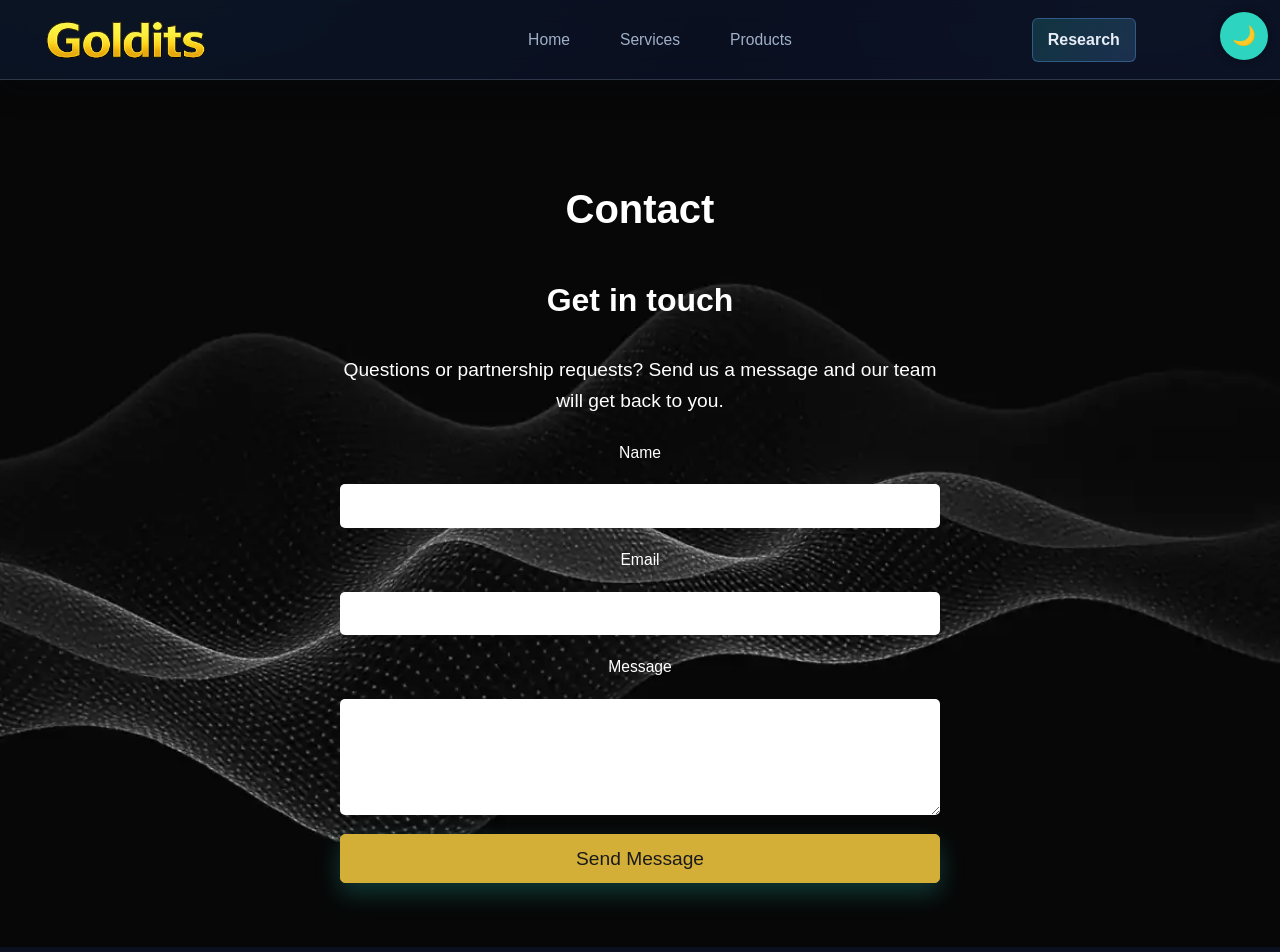
==== commit b2f48631: "Use clean root homepage URLs and redirect /index.html" ====
--- a/contact.html
+++ b/contact.html
@@ -39,19 +39,19 @@
 
   <nav class="navbar" role="navigation" aria-label="Primary">
     <div class="navbar__container">
-      <a href="index.html" id="navbar__logo">
+      <a href="/" id="navbar__logo">
         <img src="gologo.webp" alt="ALGO Logo" loading="eager" decoding="async" fetchpriority="high" />
       </a>
       <div class="navbar__toggle" id="mobile-menu" role="button" aria-label="Toggle menu" aria-controls="primary-menu" aria-expanded="false" tabindex="0">
         <span class="bar"></span><span class="bar"></span><span class="bar"></span>
       </div>
       <ul class="navbar__menu" id="primary-menu">
-        <li class="navbar__item"><a href="index.html" class="navbar__links">Home</a></li>
-        <li class="navbar__item"><a href="index.html#core-geospatial-services" class="navbar__links">Services</a></li>
-        <li class="navbar__item"><a href="index.html#products-overview" class="navbar__links">Products</a></li>
-        <li class="navbar__item mobile-only"><a href="index.html#research" class="navbar__links">Research</a></li>
+        <li class="navbar__item"><a href="/" class="navbar__links">Home</a></li>
+        <li class="navbar__item"><a href="/#core-geospatial-services" class="navbar__links">Services</a></li>
+        <li class="navbar__item"><a href="/#products-overview" class="navbar__links">Products</a></li>
+        <li class="navbar__item mobile-only"><a href="/#research" class="navbar__links">Research</a></li>
       </ul>
-      <a href="index.html#research" class="navbar__research">Research</a>
+      <a href="/#research" class="navbar__research">Research</a>
     </div>
   </nav>
 
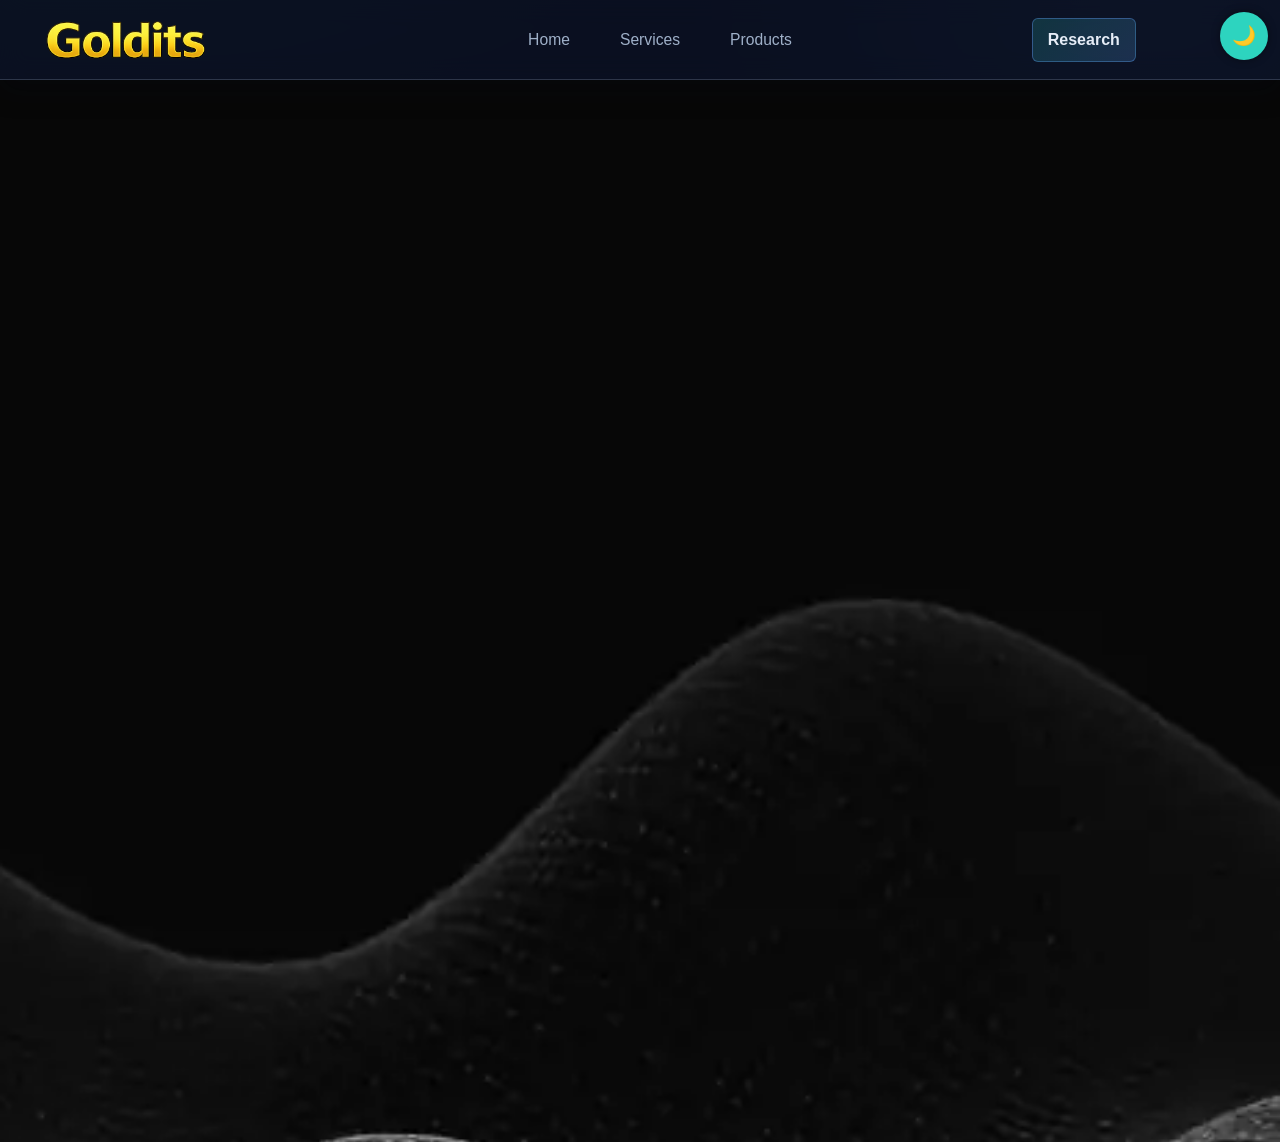
==== commit 2273f372: "Add admin contact and office addresses" ====
--- a/contact.html
+++ b/contact.html
@@ -77,6 +77,9 @@
 
           <button type="submit" class="btn btn-primary">Send Message</button>
         </form>
+        <p>Contact: <a href="mailto:admin@goldits.com">admin@goldits.com</a></p>
+        <p>Address: 1100 King St W, Toronto, ON M6K 0C7, Canada</p>
+        <p>Address: The Secretariat, Block 13 &amp; 14, Alausa, Ikeja, Nigeria</p>
       </div>
     </section>
   </main>
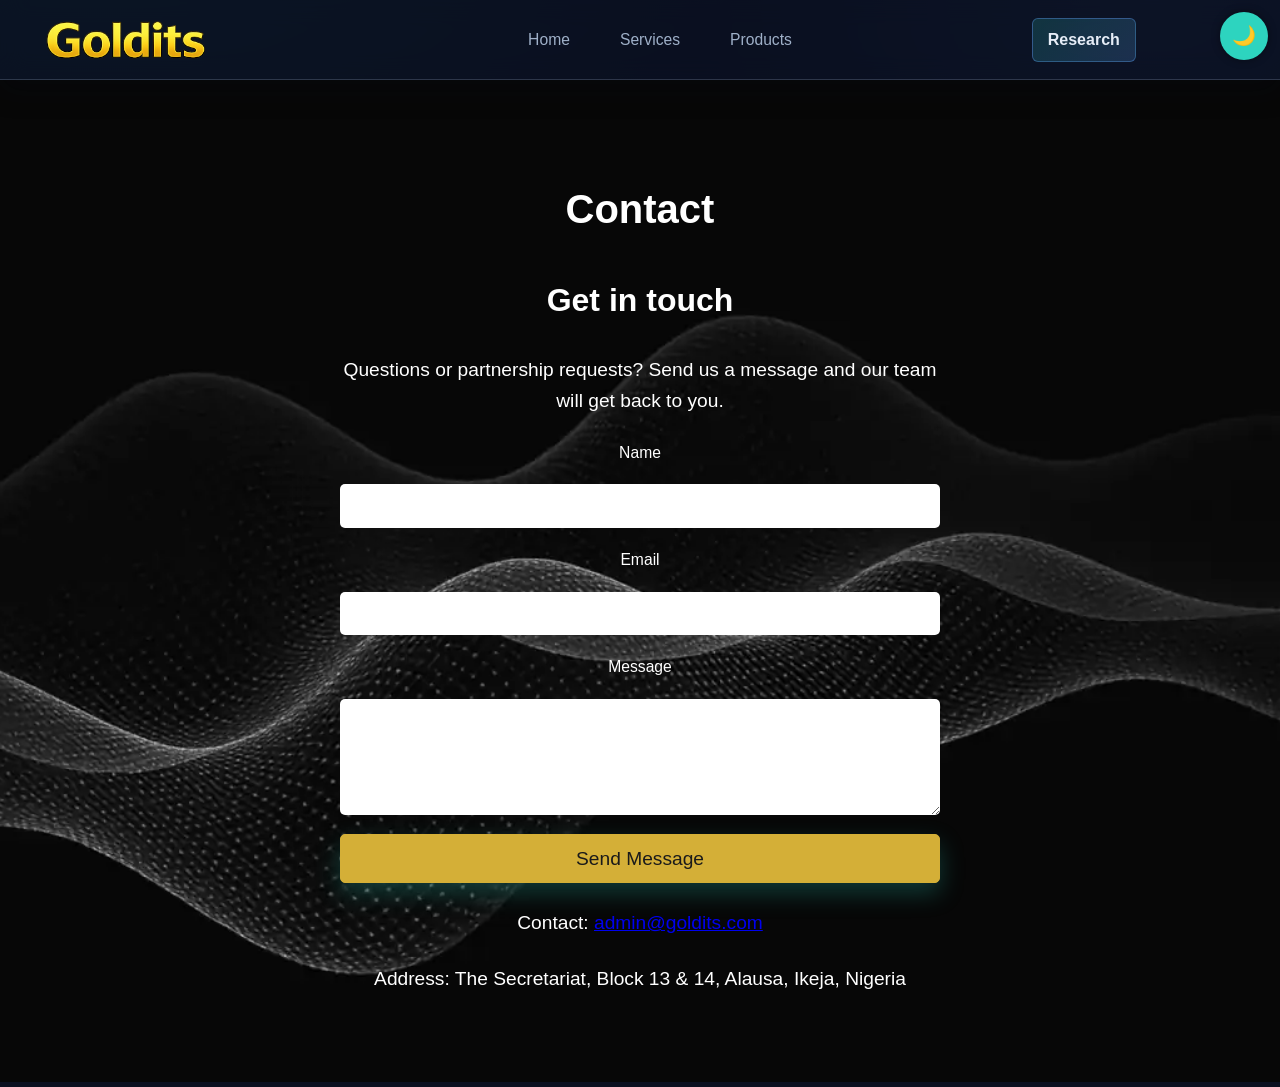
==== commit 309d81eb: "Update contact address to new location in Nigeria" ====
--- a/contact.html
+++ b/contact.html
@@ -78,7 +78,7 @@
           <button type="submit" class="btn btn-primary">Send Message</button>
         </form>
         <p>Contact: <a href="mailto:admin@goldits.com">admin@goldits.com</a></p>
-        <p>Address: 1100 King St W, Toronto, ON M6K 0C7, Canada</p>
+        
         <p>Address: The Secretariat, Block 13 &amp; 14, Alausa, Ikeja, Nigeria</p>
       </div>
     </section>
--- a/assets/css/style.css
+++ b/assets/css/style.css
@@ -782,8 +782,8 @@
 .footer__brand-logo {
   display: block;
   width: auto;
-  max-width: 170px;
-  max-height: 42px;
+  max-width: 102px;
+  max-height: 25px;
   margin: 0 0 0.55rem;
 }
 
@@ -905,6 +905,8 @@
   z-index: 1;
   overflow: visible;
   isolation: isolate;
+  content-visibility: visible !important;
+  contain-intrinsic-size: auto !important;
 }
 
 #products-overview .bg-overlay {
@@ -1010,13 +1012,15 @@
 .tab-arrows {
   position: sticky;
   top: 46vh;
+  transform: none;
   left: 0;
   right: 0;
   height: 0;
   margin-bottom: 0;
   overflow: visible;
   z-index: 2147483000;
-  pointer-events: auto;
+  pointer-events: none;
+  opacity: 1;
 }
 
 .tab-nav-arrow {
@@ -1218,6 +1222,17 @@
     min-width: 100%;
   }
 }
+
+/* Mobile-only fixed arrows across full Products Overview section */
+@media (max-width: 1024px) {
+  .tab-arrows {
+    position: fixed;
+    top: 50%;
+    transform: translateY(-50%);
+    opacity: 1 !important;
+    transition: none;
+  }
+}
 /* --- Unified Service Card and Card Image Styles --- */
 /* --- Unified Service Card and Card Image Styles --- */
 .service__card {
@@ -3665,3 +3680,38 @@
   background-color: rgba(212, 175, 55, 0.14) !important;
   box-shadow: 0 0 0 1px rgba(212, 175, 55, 0.28) inset !important;
 }
+
+/* Mobile logo alignment correction */
+@media (max-width: 1024px) {
+  #navbar__logo img {
+    margin-left: -0.7rem !important;
+  }
+}
+
+@media (max-width: 640px) {
+  #navbar__logo img {
+    margin-left: -0.2rem !important;
+    max-height: 27px !important;
+    max-width: 118px !important;
+  }
+}
+
+/* Mobile hero: image first, content below */
+@media (max-width: 1024px) {
+  .hero {
+    display: flex;
+    flex-direction: column;
+  }
+
+  .hero__image {
+    order: -1;
+    width: 100%;
+    justify-content: center;
+    align-items: center;
+    margin: 0 auto 0.8rem;
+  }
+
+  .hero__content {
+    order: 1;
+  }
+}
